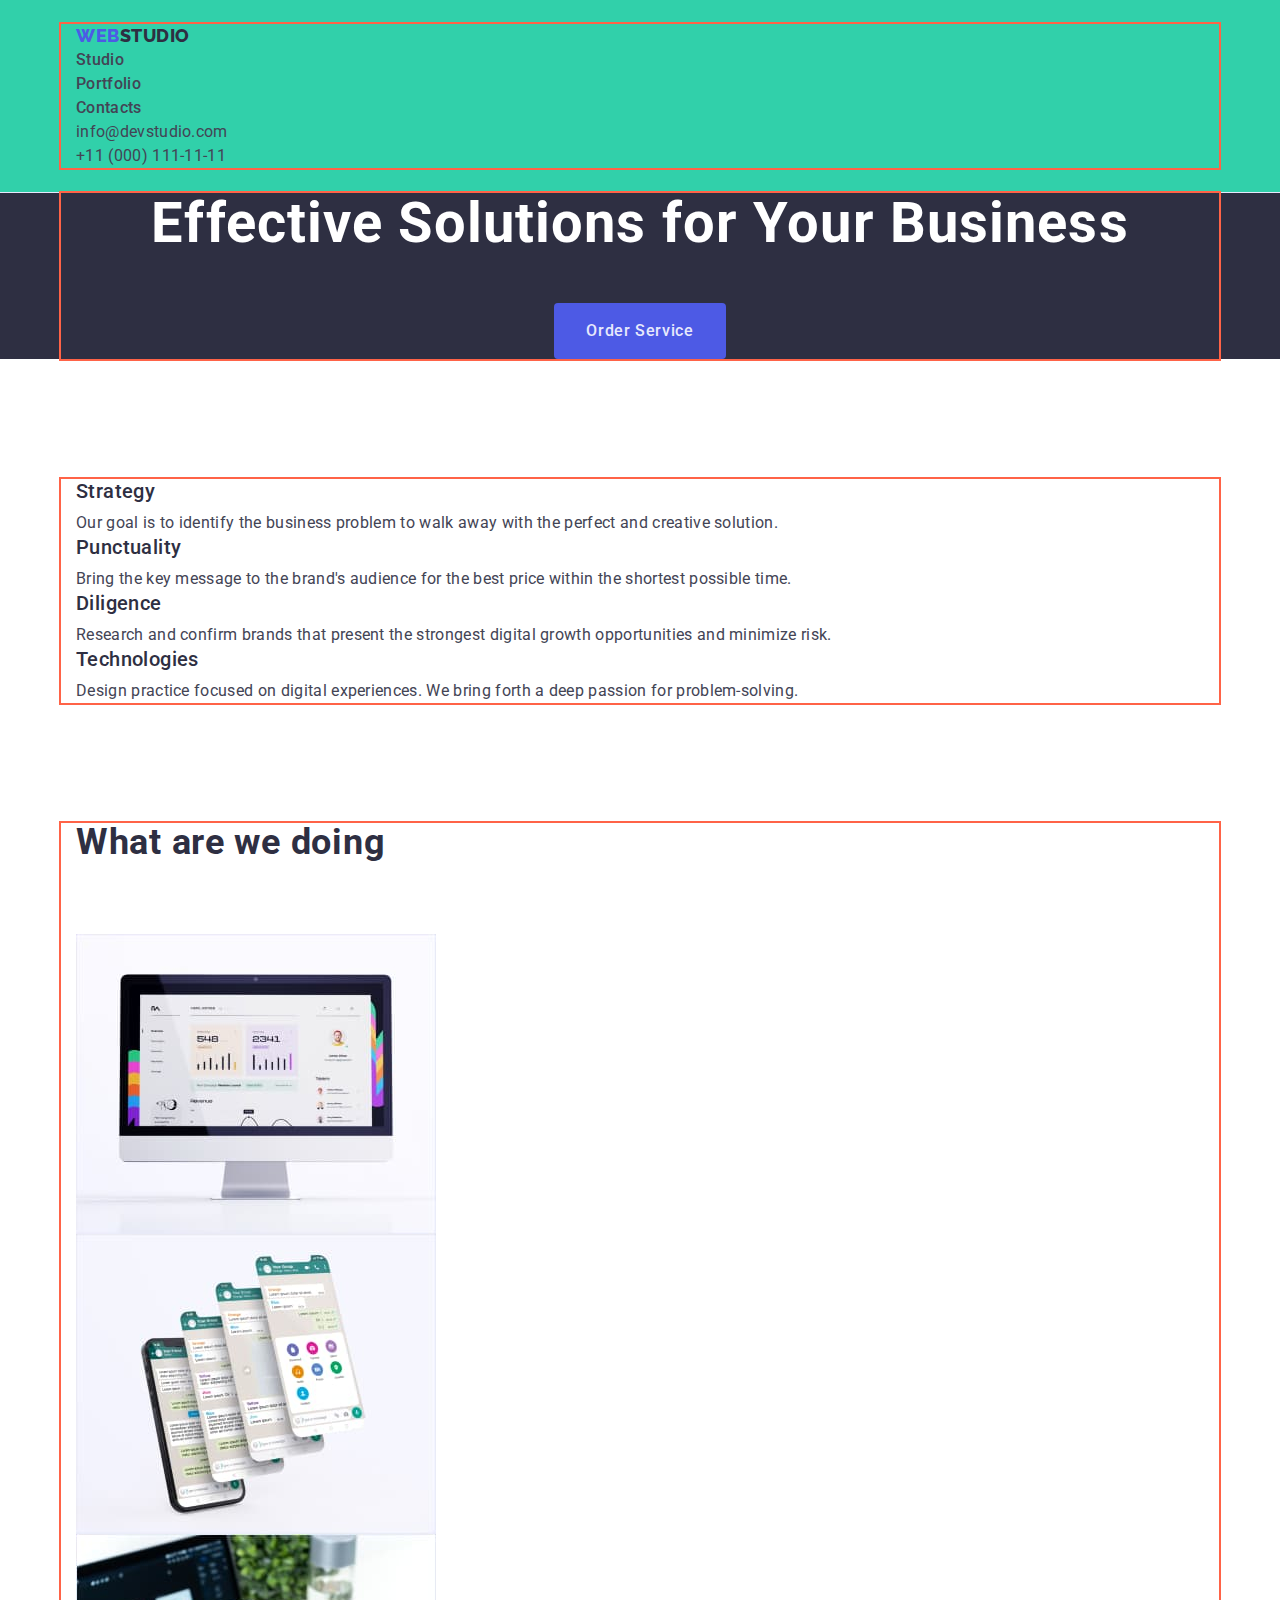
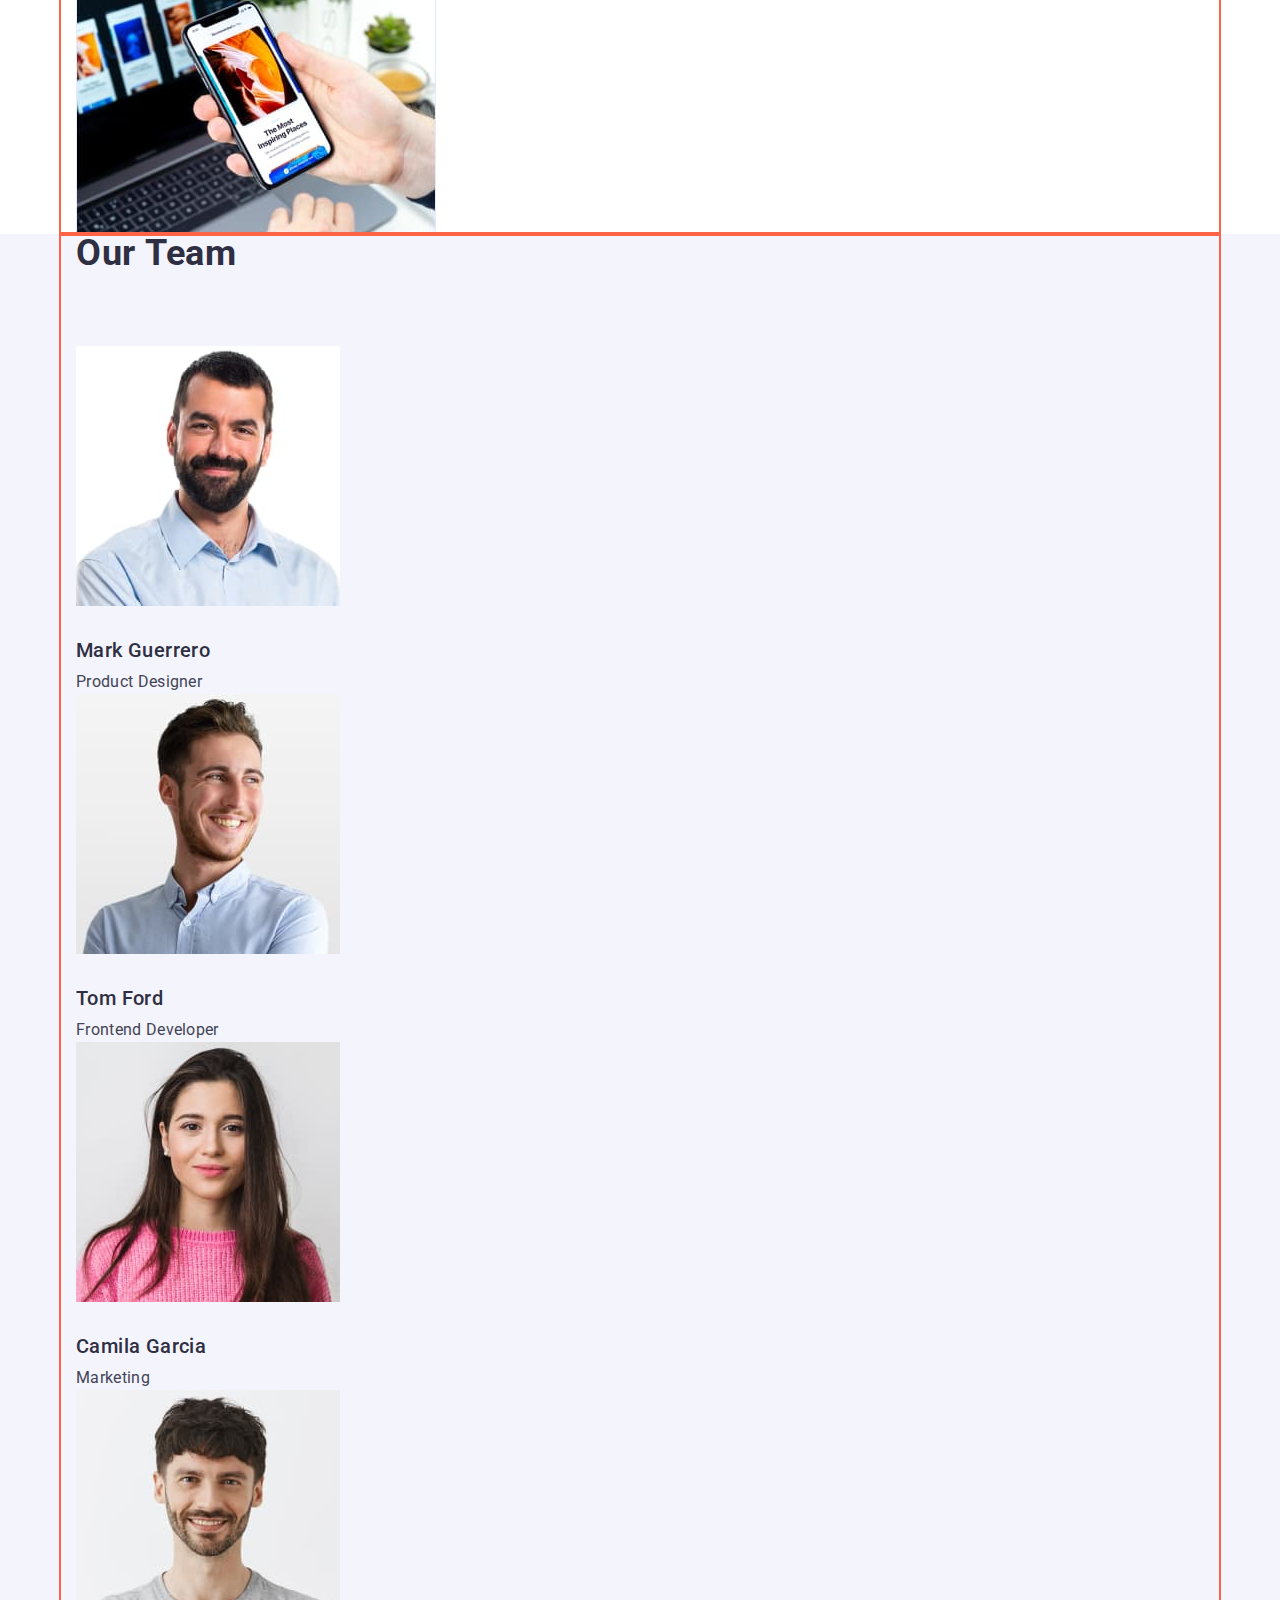
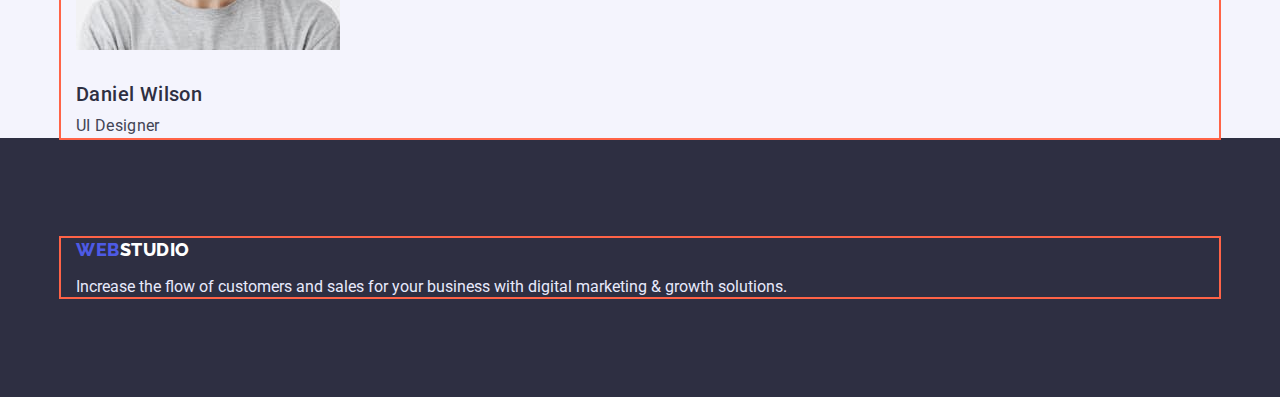
==== index.html @ fe6d67e5 "portfolio" ====
<!DOCTYPE html>
<html lang="en">
  <head>
    <meta charset="UTF-8" />
    <meta http-equiv="X-UA-Compatible" content="IE=edge" />
    <meta name="viewport" content="width=device-width, initial-scale=1.0" />

    <link rel="preconnect" href="https://fonts.googleapis.com" />
    <link rel="preconnect" href="https://fonts.gstatic.com" crossorigin />
    <link
      href="https://fonts.googleapis.com/css2?family=Raleway:wght@800&family=Roboto:wght@400;500;700;900&display=swap"
      rel="stylesheet"
    />
    <link
      rel="stylesheet"
      href="https://cdnjs.cloudflare.com/ajax/libs/modern-normalize/1.1.0/modern-normalize.min.css"
    />

    <link rel="stylesheet" href="./css/styles.css" />

    <title>WebStudio</title>
  </head>
  <body>
    <header class="header">
      <div class="container">
        <a class="header-logo" href="./index.html">
          <span class="header-logo-web">Web</span> Studio
        </a>
        <nav class="header-nav">
          <ul class="header-list list">
            <li class="header-item">
              <a href="./index.html" class="header-link link">Studio</a>
            </li>
            <li class="header-item">
              <a href="./portfolio.html" class="header-link link">Portfolio</a>
            </li>
            <li class="header-item">
              <a href="#" class="header-link link">Contacts</a>
            </li>
          </ul>
        </nav>
        <address class="address">
          <ul class="address-list list">
            <li class="address-item">
              <a href="mailto:info@devstudio.com" class="address-mail link"
                >info@devstudio.com</a
              >
            </li>
            <li class="address-item">
              <a href="tel:+110001111111" class="address-tel link"
                >+11 (000) 111-11-11</a
              >
            </li>
          </ul>
        </address>
      </div>
    </header>

    <main>
      <section class="hero-title">
        <div class="container">
          <h1 class="hero-item">Effective Solutions for Your Business</h1>
          <button class="button" type="button">Order Service</button>
        </div>
      </section>

      <section class="principle">
        <div class="container">
          <h2 class="principle-visually-hidden">Principle of operation</h2>
          <ul class="principle-list list">
            <li class="principle-item">
              <h3 class="principle-caption principle-title">Strategy</h3>
              <p class="principle-text desc">
                Our goal is to identify the business problem to walk away with
                the perfect and creative solution.
              </p>
            </li>
            <li class="principle-item">
              <h3 class="punctuality-caption principle-title">Punctuality</h3>
              <p class="punctuality-text desc">
                Bring the key message to the brand's audience for the best price
                within the shortest possible time.
              </p>
            </li>
            <li class="principle-item">
              <h3 class="diligence-caption principle-title">Diligence</h3>
              <p class="diligence-text desc">
                Research and confirm brands that present the strongest digital
                growth opportunities and minimize risk.
              </p>
            </li>
            <li class="principle-item">
              <h3 class="technologies-caption principle-title">Technologies</h3>
              <p class="technologies-text desc">
                Design practice focused on digital experiences. We bring forth a
                deep passion for problem-solving.
              </p>
            </li>
          </ul>
        </div>
      </section>
      <section class="work">
        <div class="container">
          <h2 class="work-caption">What are we doing</h2>
          <ul class="work-list list">
            <li>
              <img src="./images/monitor.jpg" alt="monitor" width="360" />
            </li>
            <li>
              <img src="./images/display.jpg" alt="display" width="360" />
            </li>
            <li>
              <img src="./images/phone.jpg" alt="phone" width="360" />
            </li>
          </ul>
        </div>
      </section>
      <section class="team">
        <div class="container">
          <h2 class="team-caption">Our Team</h2>
          <ul class="team-list list">
            <li>
              <img
                src="./images/img1.jpg"
                class="picture"
                alt="MarkGuerrero"
                width="264"
              />
              <h3 class="name">Mark Guerrero</h3>
              <p class="position">Product Designer</p>
            </li>
            <li>
              <img
                src="./images/img2.jpg"
                class="picture"
                alt="TomFord"
                width="264"
              />
              <h3 class="name">Tom Ford</h3>
              <p class="position">Frontend Developer</p>
            </li>
            <li>
              <img
                src="./images/img3.jpg"
                class="picture"
                alt="CamilaGarcia"
                width="264"
              />
              <h3 class="name">Camila Garcia</h3>
              <p class="position">Marketing</p>
            </li>
            <li>
              <img
                src="./images/img4.jpg"
                class="picture"
                alt="DanielWilson"
                width="264"
              />
              <h3 class="name">Daniel Wilson</h3>
              <p class="position">UI Designer</p>
            </li>
          </ul>
        </div>
      </section>
    </main>
    <footer class="footer">
      <div class="container">
        <a class="footer-logo" href="./index.html">
          <span class="footer-logo-web">Web</span> Studio
        </a>
        <p class="footer-text">
          Increase the flow of customers and sales for your business with
          digital marketing & growth solutions.
        </p>
      </div>
    </footer>
  </body>
</html>
---- css/styles.css ----
:root {
  --primary-brand: #4d5ae5;
  --dark: #2e2f42;
  --success: #31d0aa;
  --text: #434455;
  --accent: #e7e9fc;
  --subtlr-text: #8e8f99;
  --light: #f4f4fd;
  --button-active: #404bbf;
  --white-texcolor: #ffffff;
  --modal-bg: #fcfcfc;
  --timing-funcion: cubic-bezier(0.4, 0, 0.2, 1);
}

h1,
h2,
h3,
h4,
h5,
h6,
p {
  margin: 0;
}
ul {
  margin: 0;
  padding: 0;
}
.container {
  margin: 0 auto;
  width: 1158px;
  padding-left: 15px;
  padding-right: 15px;

  outline: 2px solid tomato;
}

body {
  font-family: Roboto, sans-serif;
  color: var(--dark);
  background-color: var(--white-texcolor);
}

/* -----Header----- */

.header {
  letter-spacing: 0.03em;
  font-weight: 500;
  font-size: 16px;
  line-height: 1.5;
  letter-spacing: 0.02em;
  padding: 24px 0;
  border-bottom: 1px solid #e7e9fc;

  background-color: #31d0aa;
}
.header-logo {
  font-family: "Raleway";
  font-weight: 800;
  font-size: 18px;
  line-height: 1.33;
  display: flex;
  letter-spacing: 0.03em;
  text-transform: uppercase;
  list-style: none;
  text-decoration: none;
  color: var(--dark);
}

.header-logo-web {
  font-family: "Raleway";
  font-weight: 800;
  font-size: 18px;
  line-height: 1.33;
  display: flex;
  letter-spacing: 0.03em;
  text-transform: uppercase;
  color: var(--primary-brand);
}

.header-nav {
  font-weight: 500;
  font-size: 16px;
  line-height: 1.5;
  letter-spacing: 0.02em;
  text-decoration: none;
}

.link {
  text-decoration: none;
  color: var(--text);
}

.header-item :hover,
.header-item :focus {
  color: var(--primary-brand);
}

.address {
  font-style: normal;
  font-weight: 400;
  font-size: 16px;
  line-height: 1.5;
  letter-spacing: 0.02em;
  color: var(--text);
}

.address-item :hover,
.address-item :focus {
  color: var(--primary-brand);
}

/* Hero */

.hero-title {
  background-color: var(--dark);
  text-align: center;
}
.hero-item {
  margin-top: 0;
  margin-bottom: 48px;
  color: var(--white-texcolor);
  font-weight: 700;
  font-size: 56px;
  line-height: 1.1;
  letter-spacing: 0.02em;
  margin-bottom: 48px;
}

.button {
  font-family: inherit;
  color: var(--accent);
  background-color: var(--primary-brand);
  font-weight: 500;
  font-size: 16px;
  line-height: 1.5;
  letter-spacing: 0.04em;
  cursor: pointer;
  border-radius: 4px;
  border: none;
  padding: 16px 32px 16px 32px;
  display: inline;
  min-width: 169px 56 px;
}
.button:hover,
.button:focus {
  color: var(--accent);
  background-color: var(--button-active);
}

/* Section Principle */
.principle {
  padding: 120px 0;
}

.principle-visually-hidden {
  position: absolute;
  width: 1px;
  height: 1px;
  margin: -1px;
  border: 0;
  padding: 0;
  white-space: nowrap;
  clip-path: inset(100%);
  clip: rect(0 0 0 0);
  overflow: hidden;
}

.principle-title {
  margin-bottom: 8px;
  font-size: 20px;
  line-height: 1.2;
  letter-spacing: 0.02em;
  font-weight: 500;
}

.desc {
  font-size: 16px;
  line-height: 1.5;
  letter-spacing: 0.02em;
  color: var(--text);
}

/* Section work */

.work-caption,
.team-caption {
  margin-bottom: 72px;
  font-weight: 700;
  font-size: 36px;
  line-height: 1.11;
  letter-spacing: 0.02em;
}

.work {
  padding-bottom: 120px 0;
}
img {
  display: block;
}

/* Section Our team */

.team {
  padding-bottom: 120px 0;
  background-color: var(--light);
}

.picture {
  margin: 0;
  margin-bottom: 32px;
}
.name {
  margin: 0;
  margin-bottom: 8px;
  font-weight: 500;
  font-size: 20px;
  line-height: 1.2;
  letter-spacing: 0.02em;
}

.position {
  margin: 0;
  /* padding-bottom: 120px; */

  font-size: 16px;
  line-height: 1.5;
  letter-spacing: 0.02em;
  color: var(--text);
}

.list {
  list-style: none;
  margin: 0;
  padding: 0;
}
/* Footer */

.footer {
  margin: 0;
  padding: 100px 0;

  background-color: var(--dark);
}

.footer-logo {
  padding-bottom: 16px;
  font-family: "Raleway";
  font-weight: 800;
  font-size: 18px;
  line-height: 1.33;
  list-style: none;
  display: flex;
  letter-spacing: 0.03em;
  text-transform: uppercase;
  color: var(--white-texcolor);
  list-style: none;
  text-decoration: none;
}

.footer-logo-web {
  font-family: "Raleway";
  font-weight: 800;
  font-size: 18px;
  line-height: 1.33;
  display: flex;
  letter-spacing: 0.03em;
  text-transform: uppercase;
  color: var(--primary-brand);
}

.footer-text {
  margin: 0;
  color: var(--accent);
  background-color: var(--dark);
}

/*--------------------------------------- Portfolio----------------------- */

/* Button */

.filters {
  padding: 61px 0;
  /* background-color: var(--success); */
}

.portfolio-btn {
  font-family: "Roboto";
  font-style: normal;
  font-weight: 500;
  font-size: 16px;
  line-height: 1.5;
  letter-spacing: 0.04em;
  text-align: center;
  background-color: var(--accent);
  color: var(--primary-brand);
  border: 1px solid var(--accent);
  border-radius: 4px;
  cursor: pointer;
  padding: 12px 24px;
  display: inline;
  min-width: 69px;
}

.portfolio-btn:hover,
.portfolio-btn:focus {
  background-color: var(--button-active);
  color: var(--accent);
  border-color: transparent;
}
.filters-list {
  margin: 0;
  margin-bottom: 138px;
}
.button-item {
  list-style: none;
}

.visually-hidden {
  position: absolute;
  width: 1px;
  height: 1px;
  margin: -1px;
  border: 0;
  padding: 0;
  white-space: nowrap;
  clip-path: inset(100%);
  clip: rect(0 0 0 0);
  overflow: hidden;
}

.project-title {
  font-weight: 500;
  font-size: 20px;
  line-height: 1.2;
  letter-spacing: 0.02em;
  padding: 0 0 8px 16px;
}

.project-text {
  font-size: 16px;
  line-height: 1.5;
  letter-spacing: 0.02em;
  color: var(--text);
  margin: 0;
  padding-left: 16px;
}
.project-item {
  list-style: none;
}

.project-list {
  margin-bottom: 120px;
  padding: 0;
}

.project-card-content {
  width: 360px;
  padding: 32px 16px 32px;
  border-left: 1px solid var(--accent);
  border-right: 1px solid var(--accent);
  border-bottom: 1px solid var(--accent);
}
/* .project-card-content {
  margin: 32px 0;
} */
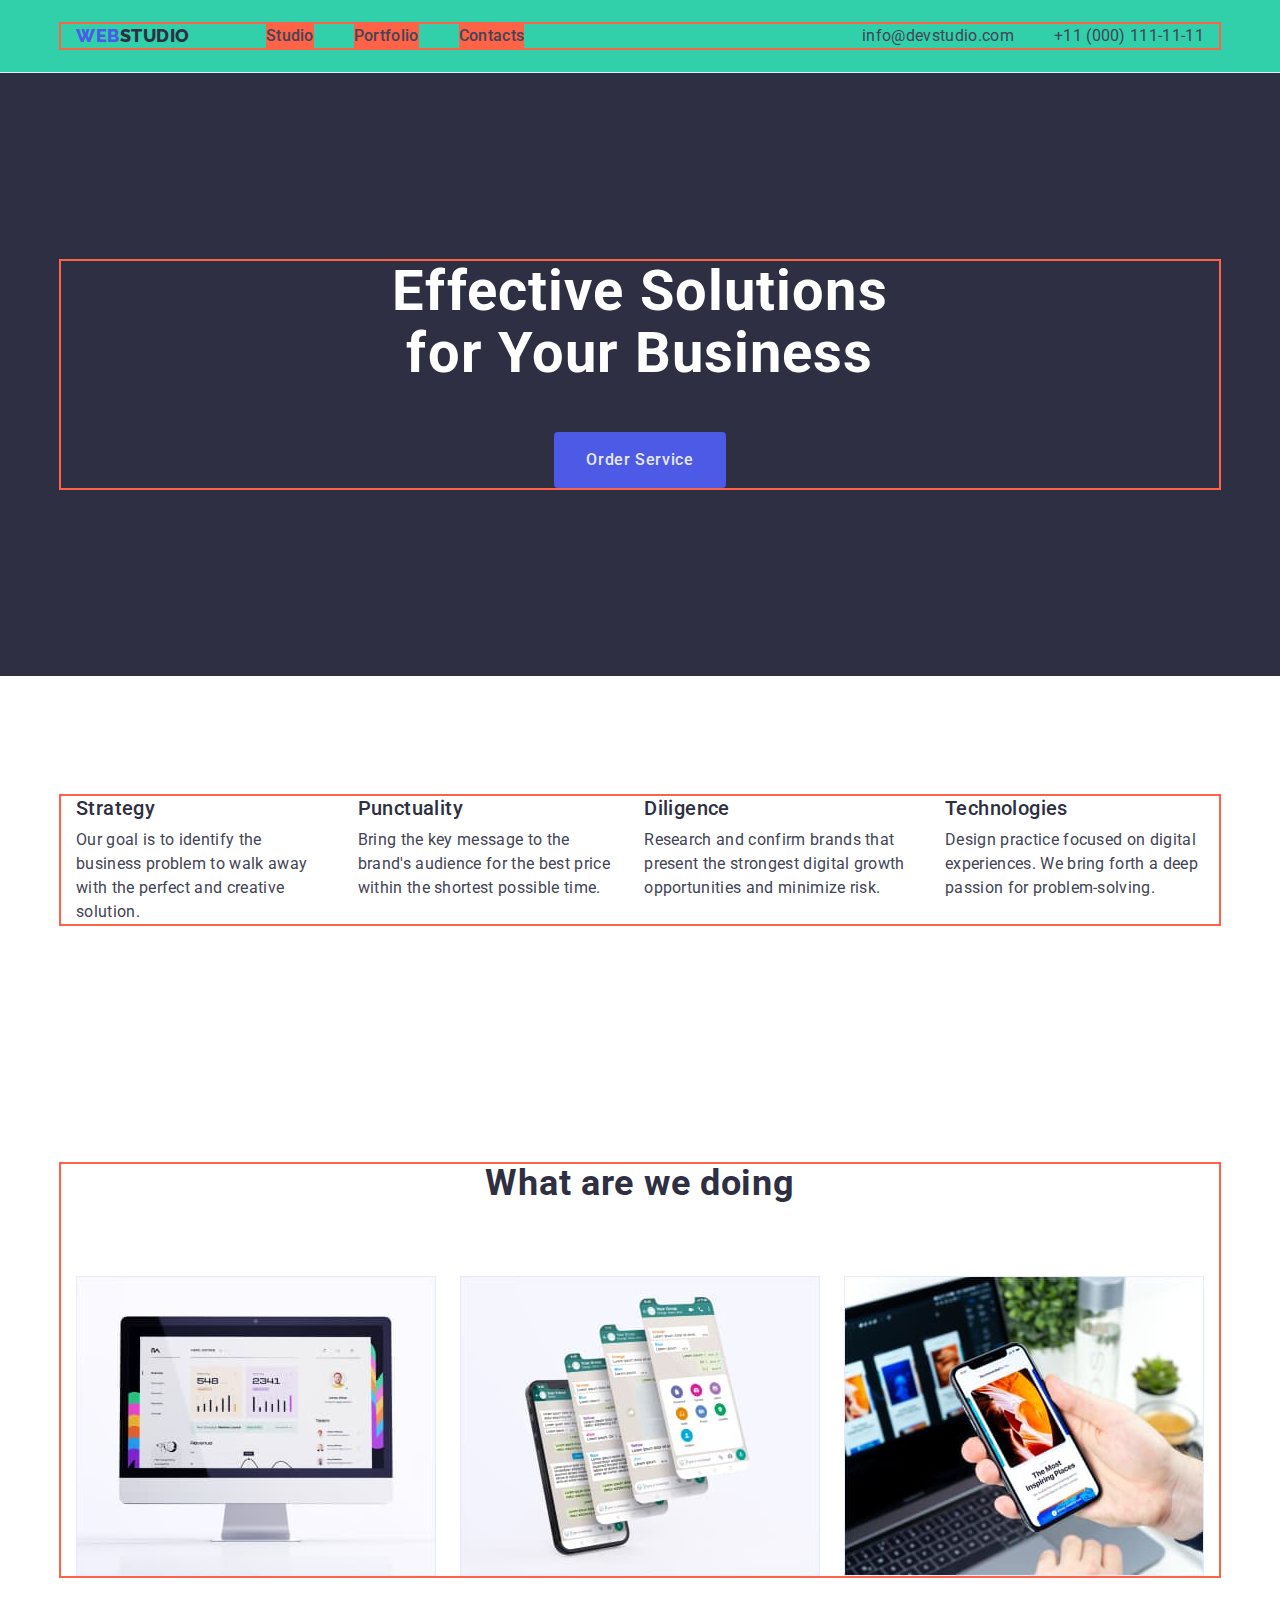
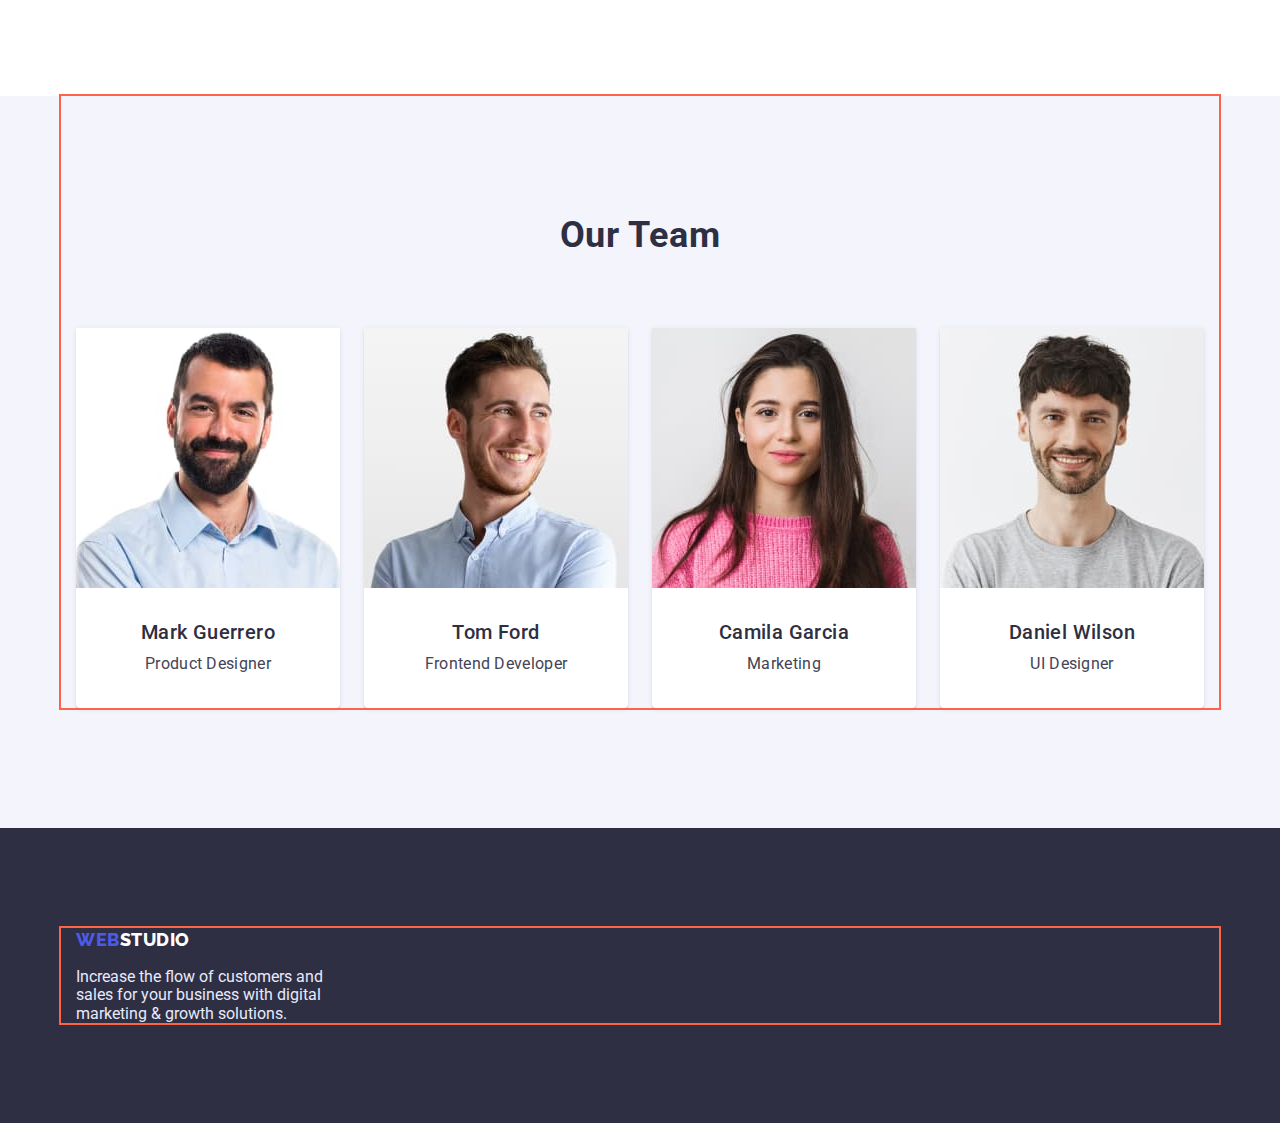
==== commit 1a27e2b2: "footer" ====
--- a/index.html
+++ b/index.html
@@ -22,11 +22,11 @@
   </head>
   <body>
     <header class="header">
-      <div class="container">
-        <a class="header-logo" href="./index.html">
-          <span class="header-logo-web">Web</span> Studio
-        </a>
+      <div class="container header-container">
         <nav class="header-nav">
+          <a class="header-logo" href="./index.html">
+            <span class="header-logo-web">Web</span> Studio
+          </a>
           <ul class="header-list list">
             <li class="header-item">
               <a href="./index.html" class="header-link link">Studio</a>
@@ -40,6 +40,7 @@
           </ul>
         </nav>
         <address class="address">
+          
           <ul class="address-list list">
             <li class="address-item">
               <a href="mailto:info@devstudio.com" class="address-mail link"
@@ -67,8 +68,10 @@
       <section class="principle">
         <div class="container">
           <h2 class="principle-visually-hidden">Principle of operation</h2>
+          
           <ul class="principle-list list">
             <li class="principle-item">
+              
               <h3 class="principle-caption principle-title">Strategy</h3>
               <p class="principle-text desc">
                 Our goal is to identify the business problem to walk away with
@@ -76,11 +79,12 @@
               </p>
             </li>
             <li class="principle-item">
+             
               <h3 class="punctuality-caption principle-title">Punctuality</h3>
               <p class="punctuality-text desc">
                 Bring the key message to the brand's audience for the best price
                 within the shortest possible time.
-              </p>
+              </p>  
             </li>
             <li class="principle-item">
               <h3 class="diligence-caption principle-title">Diligence</h3>
@@ -97,19 +101,20 @@
               </p>
             </li>
           </ul>
+        
         </div>
       </section>
       <section class="work">
         <div class="container">
           <h2 class="work-caption">What are we doing</h2>
           <ul class="work-list list">
-            <li>
+            <li class="work-item">
               <img src="./images/monitor.jpg" alt="monitor" width="360" />
             </li>
-            <li>
+            <li class="work-item">
               <img src="./images/display.jpg" alt="display" width="360" />
             </li>
-            <li>
+            <li class="work-item">
               <img src="./images/phone.jpg" alt="phone" width="360" />
             </li>
           </ul>
@@ -118,8 +123,9 @@
       <section class="team">
         <div class="container">
           <h2 class="team-caption">Our Team</h2>
+          <div class="team-container">
           <ul class="team-list list">
-            <li>
+            <li><div class="team-item">
               <img
                 src="./images/img1.jpg"
                 class="picture"
@@ -127,9 +133,9 @@
                 width="264"
               />
               <h3 class="name">Mark Guerrero</h3>
-              <p class="position">Product Designer</p>
+              <p class="position">Product Designer</p></div>
             </li>
-            <li>
+            <li> <div class="team-item">
               <img
                 src="./images/img2.jpg"
                 class="picture"
@@ -137,9 +143,9 @@
                 width="264"
               />
               <h3 class="name">Tom Ford</h3>
-              <p class="position">Frontend Developer</p>
+              <p class="position">Frontend Developer</p></div>
             </li>
-            <li>
+            <li><div class="team-item">
               <img
                 src="./images/img3.jpg"
                 class="picture"
@@ -147,9 +153,9 @@
                 width="264"
               />
               <h3 class="name">Camila Garcia</h3>
-              <p class="position">Marketing</p>
+              <p class="position">Marketing</p></div>
             </li>
-            <li>
+            <li><div class="team-item">
               <img
                 src="./images/img4.jpg"
                 class="picture"
@@ -157,7 +163,7 @@
                 width="264"
               />
               <h3 class="name">Daniel Wilson</h3>
-              <p class="position">UI Designer</p>
+              <p class="position">UI Designer</p></div>
             </li>
           </ul>
         </div>
--- a/css/styles.css
+++ b/css/styles.css
@@ -21,6 +21,12 @@
 p {
   margin: 0;
 }
+
+img {
+  display: block;
+  max-width: 100%;
+  height: auto;
+}
 ul {
   margin: 0;
   padding: 0;
@@ -43,6 +49,7 @@
 /* -----Header----- */
 
 .header {
+  
   letter-spacing: 0.03em;
   font-weight: 500;
   font-size: 16px;
@@ -53,12 +60,26 @@
 
   background-color: #31d0aa;
 }
+
+.header-item{
+  
+  background-color: tomato;
+  
+}
+
+
+
 .header-logo {
+  display: flex;
+  margin-right: 76px;
+
+
+  flex-direction: row;
+align-items: center;
   font-family: "Raleway";
   font-weight: 800;
   font-size: 18px;
   line-height: 1.33;
-  display: flex;
   letter-spacing: 0.03em;
   text-transform: uppercase;
   list-style: none;
@@ -71,13 +92,21 @@
   font-weight: 800;
   font-size: 18px;
   line-height: 1.33;
-  display: flex;
   letter-spacing: 0.03em;
   text-transform: uppercase;
   color: var(--primary-brand);
 }
 
+
+.header-container{
+  display: flex;
+  align-items: center;
+}
+
 .header-nav {
+display: flex;
+align-items: center;
+  
   font-weight: 500;
   font-size: 16px;
   line-height: 1.5;
@@ -95,7 +124,14 @@
   color: var(--primary-brand);
 }
 
+.header-list{
+  display: flex;
+  gap: 40px;
+  align-items: center;
+}
+
 .address {
+  margin-left: auto;
   font-style: normal;
   font-weight: 400;
   font-size: 16px;
@@ -108,22 +144,38 @@
 .address-item :focus {
   color: var(--primary-brand);
 }
+.address-list{
+  display: flex;
+  gap: 40px;
+  align-items: center;
+  
+  
+}
+
 
 /* Hero */
 
 .hero-title {
   background-color: var(--dark);
   text-align: center;
+  margin-left: auto;
+  margin-right: auto;
+  padding-top: 188px;
+  padding-bottom: 188px;
 }
 .hero-item {
-  margin-top: 0;
+  max-width: 496px;
+  text-align: center;
+  margin: 0 auto;
+  
   margin-bottom: 48px;
+  
   color: var(--white-texcolor);
   font-weight: 700;
   font-size: 56px;
   line-height: 1.1;
   letter-spacing: 0.02em;
-  margin-bottom: 48px;
+  
 }
 
 .button {
@@ -171,6 +223,7 @@
   line-height: 1.2;
   letter-spacing: 0.02em;
   font-weight: 500;
+
 }
 
 .desc {
@@ -178,12 +231,20 @@
   line-height: 1.5;
   letter-spacing: 0.02em;
   color: var(--text);
+  
+}
+.principle-list{
+  display: flex;
+  align-items: start;
+  gap: 30px;
+  
 }
 
 /* Section work */
 
 .work-caption,
 .team-caption {
+  text-align: center;
   margin-bottom: 72px;
   font-weight: 700;
   font-size: 36px;
@@ -192,40 +253,50 @@
 }
 
 .work {
-  padding-bottom: 120px 0;
-}
-img {
-  display: block;
+  padding: 120px 0;
+}
+.work-list{
+  display: flex;
+  flex-wrap: wrap;
+  gap: 24px;
+}
+.work-item{
+  flex-basis: calc((100%-48px)/3);
 }
 
 /* Section Our team */
 
 .team {
-  padding-bottom: 120px 0;
+  padding-bottom: 120px ;
   background-color: var(--light);
 }
+.team-caption{
+  padding-top: 120px;
+}
+
 
 .picture {
   margin: 0;
   margin-bottom: 32px;
 }
 .name {
-  margin: 0;
+  margin: 32px 0 8px 0;
   margin-bottom: 8px;
   font-weight: 500;
   font-size: 20px;
   line-height: 1.2;
   letter-spacing: 0.02em;
+  text-align: center;
+  
 }
 
 .position {
-  margin: 0;
-  /* padding-bottom: 120px; */
-
+  margin-bottom: 32px;
   font-size: 16px;
   line-height: 1.5;
   letter-spacing: 0.02em;
   color: var(--text);
+  text-align: center;
 }
 
 .list {
@@ -233,23 +304,41 @@
   margin: 0;
   padding: 0;
 }
+.team-item{
+  width: 264px;
+  height: 380px;
+  background-color: var(--white-texcolor);
+  box-shadow: 0px 1px 6px rgba(46, 47, 66, 0.08), 0px 1px 1px rgba(46, 47, 66, 0.16), 0px 2px 1px rgba(46, 47, 66, 0.08);
+border-radius: 0px 0px 4px 4px;
+}
+
+.team-list{
+display: flex;
+justify-content: center;
+align-items: center;
+gap: 24px;
+} 
+
 /* Footer */
 
 .footer {
+  
   margin: 0;
   padding: 100px 0;
-
   background-color: var(--dark);
+  
 }
 
 .footer-logo {
+  display: flex;
+  justify-content: flex-start;
+
   padding-bottom: 16px;
   font-family: "Raleway";
   font-weight: 800;
   font-size: 18px;
   line-height: 1.33;
   list-style: none;
-  display: flex;
   letter-spacing: 0.03em;
   text-transform: uppercase;
   color: var(--white-texcolor);
@@ -258,6 +347,7 @@
 }
 
 .footer-logo-web {
+
   font-family: "Raleway";
   font-weight: 800;
   font-size: 18px;
@@ -270,18 +360,16 @@
 
 .footer-text {
   margin: 0;
+  text-align: left;
   color: var(--accent);
-  background-color: var(--dark);
+  width: 264px;
+
 }
 
 /*--------------------------------------- Portfolio----------------------- */
 
 /* Button */
 
-.filters {
-  padding: 61px 0;
-  /* background-color: var(--success); */
-}
 
 .portfolio-btn {
   font-family: "Roboto";
@@ -299,6 +387,18 @@
   padding: 12px 24px;
   display: inline;
   min-width: 69px;
+  background-color: tomato;
+
+}
+
+.filters{
+  padding: 61px 0;
+}
+.filters-list{
+  display: flex;
+  justify-content: center;
+  gap: 24px;
+  margin-bottom: 138px;
 }
 
 .portfolio-btn:hover,
@@ -308,12 +408,13 @@
   border-color: transparent;
 }
 .filters-list {
-  margin: 0;
-  margin-bottom: 138px;
+
+  background-color: tomato;
 }
 .button-item {
   list-style: none;
 }
+/* -----Project card */
 
 .visually-hidden {
   position: absolute;
@@ -327,13 +428,22 @@
   clip: rect(0 0 0 0);
   overflow: hidden;
 }
+.project-list{
+  display: flex;
+  flex-wrap: wrap;
+  gap: 24px;
+  row-gap: 48px;
+  column-gap: 24px;
+  flex-basis: calc((100% - 48px) / 3);
+}
 
 .project-title {
   font-weight: 500;
   font-size: 20px;
   line-height: 1.2;
   letter-spacing: 0.02em;
-  padding: 0 0 8px 16px;
+  text-decoration: none;
+  margin: 32px 0 8px 16px;
 }
 
 .project-text {
@@ -341,17 +451,13 @@
   line-height: 1.5;
   letter-spacing: 0.02em;
   color: var(--text);
-  margin: 0;
-  padding-left: 16px;
+  margin-left: 16px;
+  background-color: tomato;
 }
 .project-item {
-  list-style: none;
-}
-
-.project-list {
-  margin-bottom: 120px;
-  padding: 0;
-}
+  list-style: none; 
+  /* flex-basis: calc((100%-2*24px)/3); */
+} 
 
 .project-card-content {
   width: 360px;
@@ -360,6 +466,4 @@
   border-right: 1px solid var(--accent);
   border-bottom: 1px solid var(--accent);
 }
-/* .project-card-content {
-  margin: 32px 0;
-} */
+
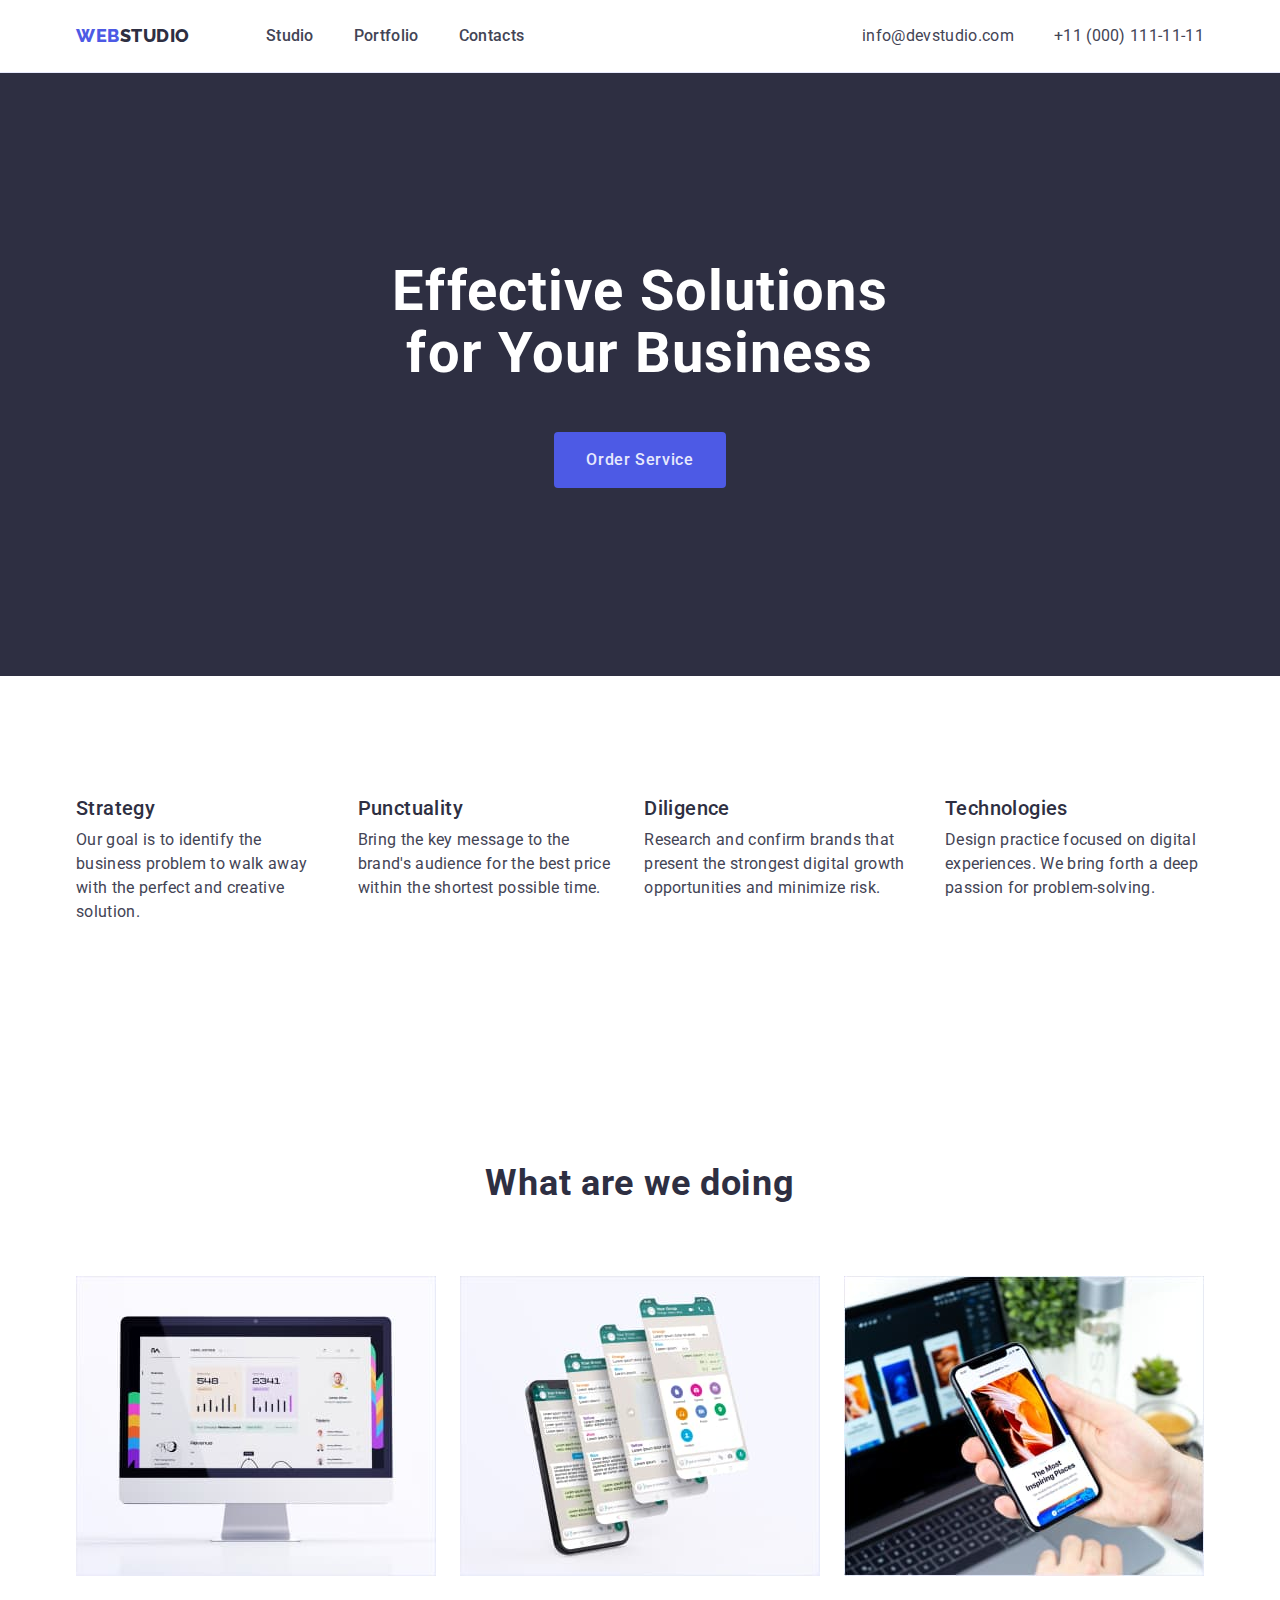
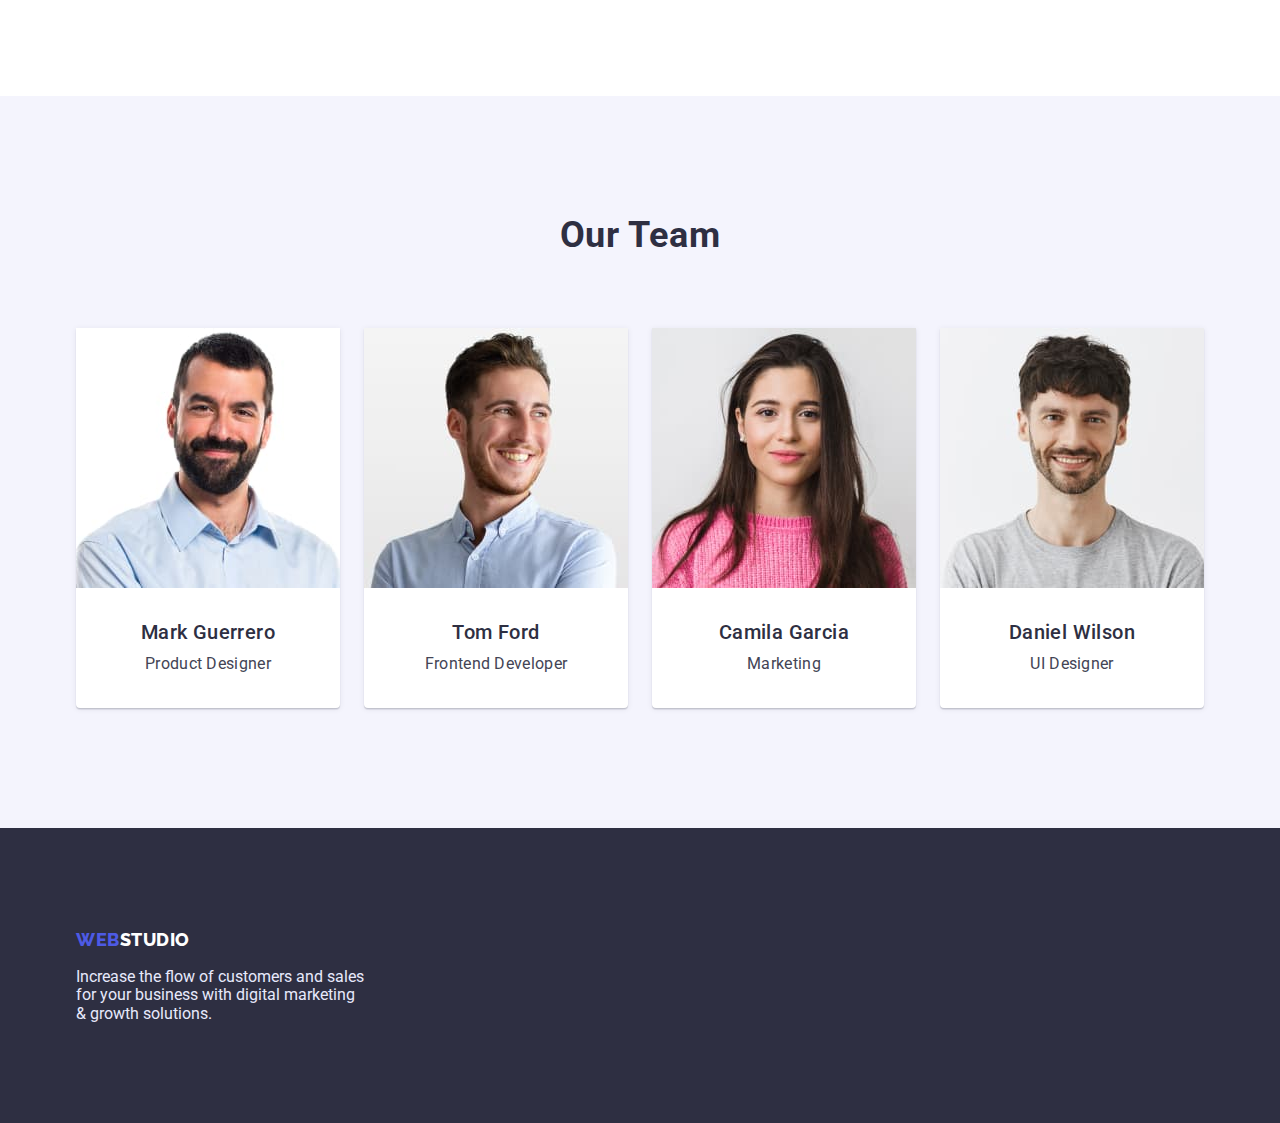
==== commit 2c88c6e4: "end" ====
--- a/index.html
+++ b/index.html
@@ -121,13 +121,14 @@
         </div>
       </section>
       <section class="team">
-        <div class="container">
+        <div class="container"> 
           <h2 class="team-caption">Our Team</h2>
           <div class="team-container">
           <ul class="team-list list">
             <li><div class="team-item">
               <img
                 src="./images/img1.jpg"
+                
                 class="picture"
                 alt="MarkGuerrero"
                 width="264"
@@ -167,6 +168,7 @@
             </li>
           </ul>
         </div>
+      </div>
       </section>
     </main>
     <footer class="footer">
--- a/css/styles.css
+++ b/css/styles.css
@@ -37,7 +37,7 @@
   padding-left: 15px;
   padding-right: 15px;
 
-  outline: 2px solid tomato;
+  /* outline: 2px solid tomato; */
 }
 
 body {
@@ -58,13 +58,13 @@
   padding: 24px 0;
   border-bottom: 1px solid #e7e9fc;
 
-  background-color: #31d0aa;
+  /* background-color: #31d0aa; */
 }
 
 .header-item{
   
-  background-color: tomato;
-  
+  /* background-color: tomato;
+   */
 }
 
 
@@ -259,9 +259,10 @@
   display: flex;
   flex-wrap: wrap;
   gap: 24px;
+  flex-basis: calc((100% - 48px) / 3);
 }
 .work-item{
-  flex-basis: calc((100%-48px)/3);
+  flex-basis: calc((100% - 48px) / 3);
 }
 
 /* Section Our team */
@@ -317,6 +318,7 @@
 justify-content: center;
 align-items: center;
 gap: 24px;
+flex-basis: calc((100% - 72px) / 4);
 } 
 
 /* Footer */
@@ -362,7 +364,7 @@
   margin: 0;
   text-align: left;
   color: var(--accent);
-  width: 264px;
+  width: 290px;
 
 }
 
@@ -387,7 +389,7 @@
   padding: 12px 24px;
   display: inline;
   min-width: 69px;
-  background-color: tomato;
+  /* background-color: tomato; */
 
 }
 
@@ -409,7 +411,7 @@
 }
 .filters-list {
 
-  background-color: tomato;
+  /* background-color: tomato; */
 }
 .button-item {
   list-style: none;
@@ -452,11 +454,11 @@
   letter-spacing: 0.02em;
   color: var(--text);
   margin-left: 16px;
-  background-color: tomato;
+  /* background-color: tomato; */
 }
 .project-item {
   list-style: none; 
-  /* flex-basis: calc((100%-2*24px)/3); */
+ 
 } 
 
 .project-card-content {
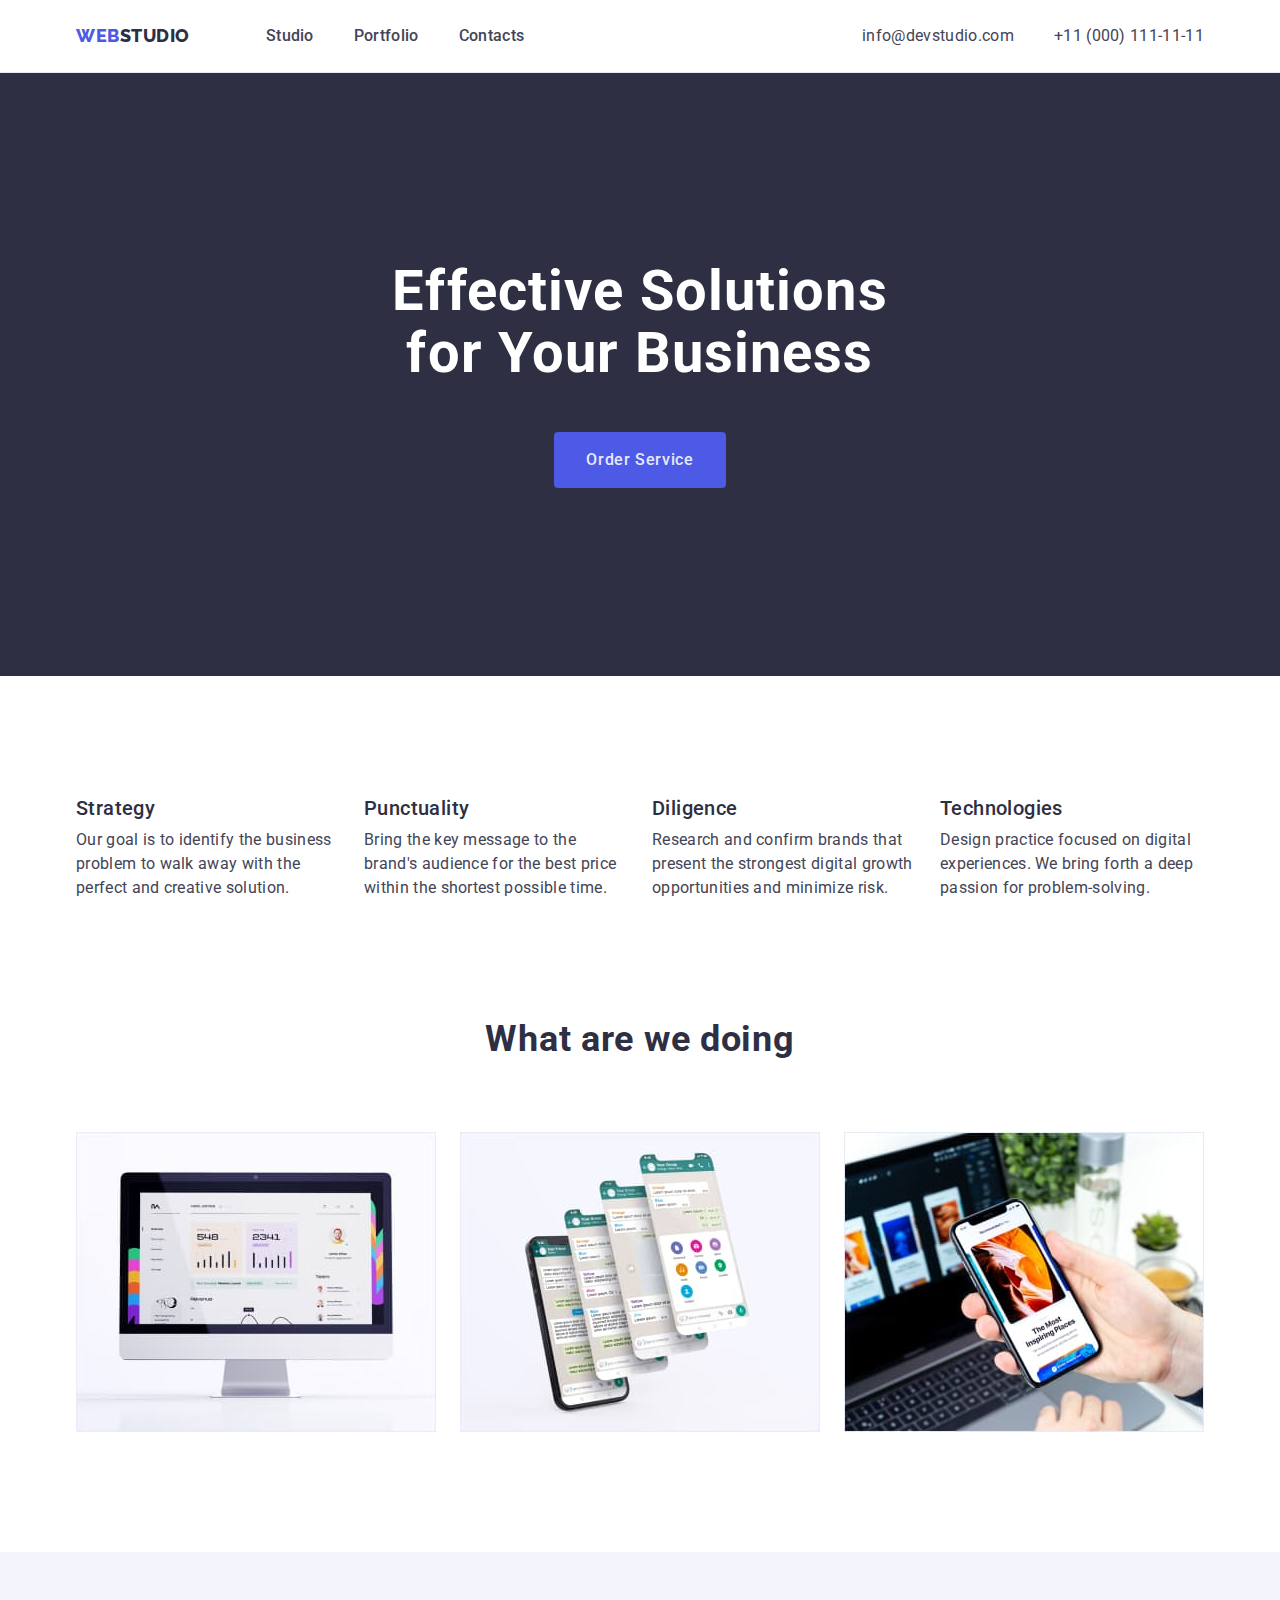
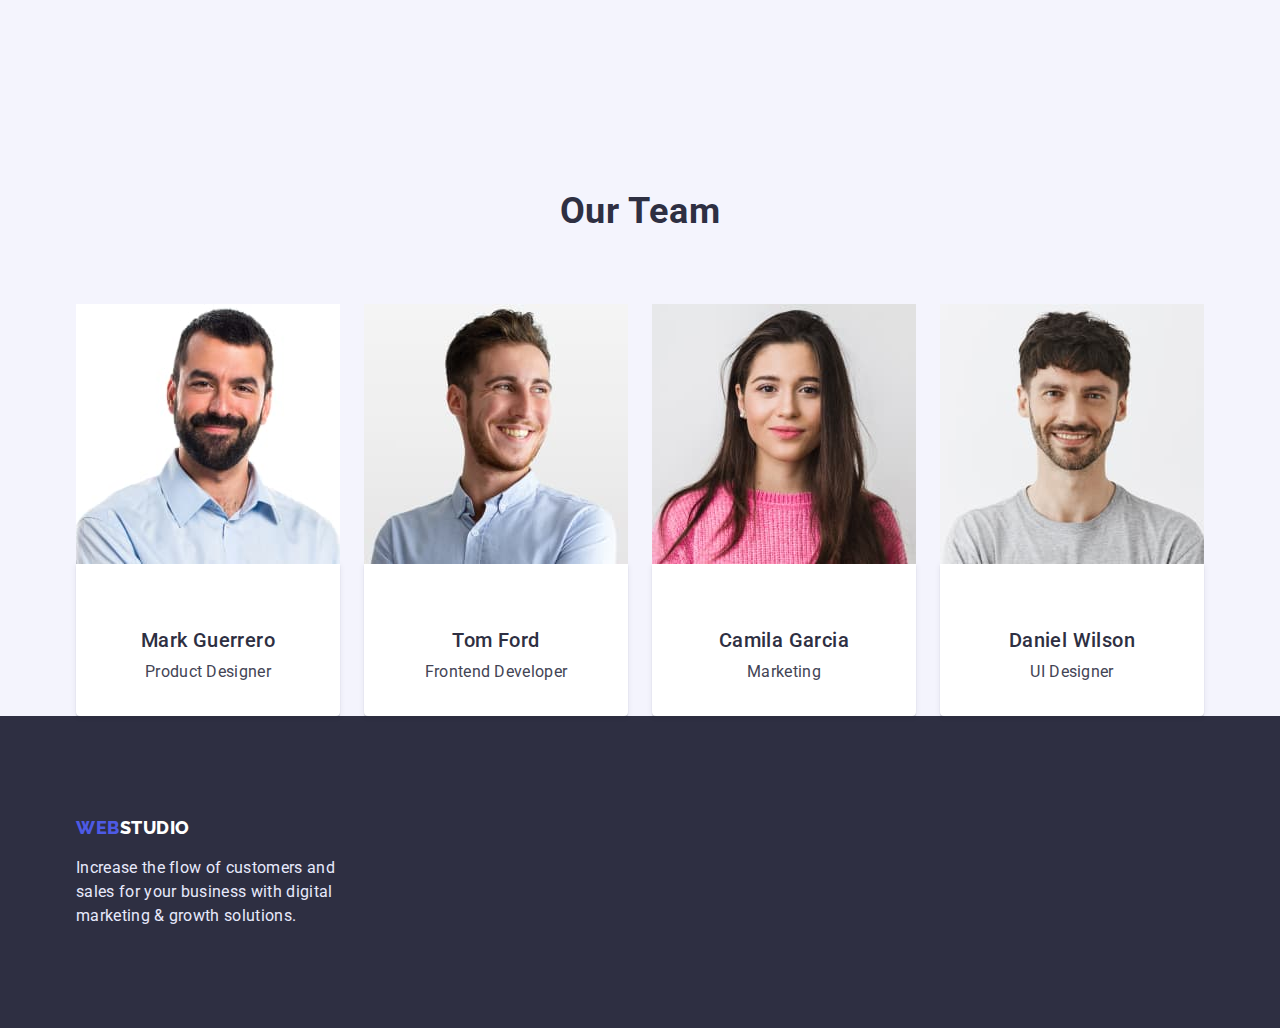
==== commit e8657bf7: "change" ====
--- a/index.html
+++ b/index.html
@@ -123,9 +123,8 @@
       <section class="team">
         <div class="container"> 
           <h2 class="team-caption">Our Team</h2>
-          <div class="team-container">
-          <ul class="team-list list">
-            <li><div class="team-item">
+        <ul class="team-list list">
+            <li>
               <img
                 src="./images/img1.jpg"
                 
@@ -133,41 +132,45 @@
                 alt="MarkGuerrero"
                 width="264"
               />
+              <div class="team-item">
               <h3 class="name">Mark Guerrero</h3>
-              <p class="position">Product Designer</p></div>
+              <p class="position">Product Designer</p> </div>
             </li>
-            <li> <div class="team-item">
+            <li> 
               <img
                 src="./images/img2.jpg"
                 class="picture"
                 alt="TomFord"
                 width="264"
               />
+              <div class="team-item">  
               <h3 class="name">Tom Ford</h3>
               <p class="position">Frontend Developer</p></div>
             </li>
-            <li><div class="team-item">
+            <li>
               <img
                 src="./images/img3.jpg"
                 class="picture"
                 alt="CamilaGarcia"
                 width="264"
               />
+              <div class="team-item">  
               <h3 class="name">Camila Garcia</h3>
               <p class="position">Marketing</p></div>
             </li>
-            <li><div class="team-item">
+            <li>
               <img
                 src="./images/img4.jpg"
                 class="picture"
                 alt="DanielWilson"
                 width="264"
               />
+              <div class="team-item">  
               <h3 class="name">Daniel Wilson</h3>
               <p class="position">UI Designer</p></div>
             </li>
           </ul>
-        </div>
+        
       </div>
       </section>
     </main>
--- a/css/styles.css
+++ b/css/styles.css
@@ -12,6 +12,14 @@
   --timing-funcion: cubic-bezier(0.4, 0, 0.2, 1);
 }
 
+body {
+  font-family: Roboto, sans-serif;
+  color: var(--dark);
+  background-color: #ffffff;
+  font-size: 16px;
+  letter-spacing: 0.02em;
+}
+
 h1,
 h2,
 h3,
@@ -27,182 +35,40 @@
   max-width: 100%;
   height: auto;
 }
+
+address {
+  font-style: normal;
+}
+
+button {
+  display: block;
+  cursor: pointer;
+  border: none;
+  border-radius: 4px;
+}
+
 ul {
+  list-style: none;
   margin: 0;
   padding: 0;
-}
+ 
+}
+
+a {
+  text-decoration: none;
+}
+
 .container {
+  width: 1158px;
+  padding: 0 15px;
   margin: 0 auto;
-  width: 1158px;
-  padding-left: 15px;
-  padding-right: 15px;
-
-  /* outline: 2px solid tomato; */
-}
-
-body {
-  font-family: Roboto, sans-serif;
-  color: var(--dark);
-  background-color: var(--white-texcolor);
-}
-
-/* -----Header----- */
-
-.header {
-  
-  letter-spacing: 0.03em;
-  font-weight: 500;
-  font-size: 16px;
-  line-height: 1.5;
-  letter-spacing: 0.02em;
-  padding: 24px 0;
-  border-bottom: 1px solid #e7e9fc;
-
-  /* background-color: #31d0aa; */
-}
-
-.header-item{
-  
-  /* background-color: tomato;
-   */
-}
-
-
-
-.header-logo {
-  display: flex;
-  margin-right: 76px;
-
-
-  flex-direction: row;
-align-items: center;
-  font-family: "Raleway";
-  font-weight: 800;
-  font-size: 18px;
-  line-height: 1.33;
-  letter-spacing: 0.03em;
-  text-transform: uppercase;
-  list-style: none;
-  text-decoration: none;
-  color: var(--dark);
-}
-
-.header-logo-web {
-  font-family: "Raleway";
-  font-weight: 800;
-  font-size: 18px;
-  line-height: 1.33;
-  letter-spacing: 0.03em;
-  text-transform: uppercase;
-  color: var(--primary-brand);
-}
-
-
-.header-container{
-  display: flex;
-  align-items: center;
-}
-
-.header-nav {
-display: flex;
-align-items: center;
-  
-  font-weight: 500;
-  font-size: 16px;
-  line-height: 1.5;
-  letter-spacing: 0.02em;
-  text-decoration: none;
-}
-
-.link {
-  text-decoration: none;
-  color: var(--text);
-}
-
-.header-item :hover,
-.header-item :focus {
-  color: var(--primary-brand);
-}
-
-.header-list{
-  display: flex;
-  gap: 40px;
-  align-items: center;
-}
-
-.address {
-  margin-left: auto;
-  font-style: normal;
-  font-weight: 400;
-  font-size: 16px;
-  line-height: 1.5;
-  letter-spacing: 0.02em;
-  color: var(--text);
-}
-
-.address-item :hover,
-.address-item :focus {
-  color: var(--primary-brand);
-}
-.address-list{
-  display: flex;
-  gap: 40px;
-  align-items: center;
-  
-  
-}
-
-
-/* Hero */
-
-.hero-title {
-  background-color: var(--dark);
-  text-align: center;
-  margin-left: auto;
-  margin-right: auto;
-  padding-top: 188px;
-  padding-bottom: 188px;
-}
-.hero-item {
-  max-width: 496px;
-  text-align: center;
-  margin: 0 auto;
-  
-  margin-bottom: 48px;
-  
-  color: var(--white-texcolor);
-  font-weight: 700;
-  font-size: 56px;
-  line-height: 1.1;
-  letter-spacing: 0.02em;
-  
-}
-
-.button {
-  font-family: inherit;
-  color: var(--accent);
-  background-color: var(--primary-brand);
-  font-weight: 500;
-  font-size: 16px;
-  line-height: 1.5;
-  letter-spacing: 0.04em;
-  cursor: pointer;
-  border-radius: 4px;
-  border: none;
-  padding: 16px 32px 16px 32px;
-  display: inline;
-  min-width: 169px 56 px;
-}
-.button:hover,
-.button:focus {
-  color: var(--accent);
-  background-color: var(--button-active);
-}
-
-/* Section Principle */
-.principle {
-  padding: 120px 0;
-}
+}
+
+.section {
+  padding-top: 120px;
+  padding-bottom: 120px;
+}
+
 
 .principle-visually-hidden {
   position: absolute;
@@ -217,6 +83,164 @@
   overflow: hidden;
 }
 
+
+/* -----Header----- */
+
+.header {
+  padding: 24px 0;
+  border-bottom: 1px solid #e7e9fc;
+
+  /* background-color: #31d0aa; */
+}
+  
+.header-item{
+  
+  /* background-color: tomato;
+   */
+}
+
+
+
+.header-logo {
+  display: flex;
+  margin-right: 76px;
+
+
+  flex-direction: row;
+align-items: center;
+  font-family: "Raleway";
+  font-weight: 800;
+  font-size: 18px;
+  line-height: 1.33;
+  letter-spacing: 0.03em;
+  text-transform: uppercase;
+  list-style: none;
+  text-decoration: none;
+  color: var(--dark);
+}
+
+.header-logo-web {
+  font-family: "Raleway";
+  font-weight: 800;
+  font-size: 18px;
+  line-height: 1.33;
+  letter-spacing: 0.03em;
+  text-transform: uppercase;
+  color: var(--primary-brand);
+}
+
+
+.header-container{
+  display: flex;
+  align-items: center;
+}
+
+.header-nav {
+display: flex;
+align-items: center;
+  font-weight: 500;
+  font-size: 16px;
+  line-height: 1.5;
+  letter-spacing: 0.02em;
+  text-decoration: none;
+}
+
+.link {
+  text-decoration: none;
+  color: var(--text);
+}
+
+.header-item :hover,
+.header-item :focus {
+  color: var(--primary-brand);
+}
+
+.header-list{
+  display: flex;
+  gap: 40px;
+  align-items: center;
+  
+}
+.header-item{
+  font-weight: 500;
+    font-size: 16px;
+    line-height: 1.5;
+    letter-spacing: 0.02em;
+}
+
+.address {
+  margin-left: auto;
+  font-style: normal;
+  font-weight: 400;
+}
+
+.address-item :hover,
+.address-item :focus {
+  color: var(--primary-brand);
+}
+.address-list{
+  display: flex;
+  gap: 40px;
+  align-items: center;
+  font-size: 16px;
+    line-height: 1.5;
+    letter-spacing: 0.02em;
+    color: var(--text);
+  
+}
+
+
+/* Hero */
+
+.hero-title {
+  background-color: var(--dark);
+  text-align: center;
+
+  padding-top: 188px;
+  padding-bottom: 188px;
+}
+.hero-item {
+  max-width: 496px;
+  text-align: center;
+  margin: 0 auto;
+  
+  margin-bottom: 48px;
+  
+  color: var(--white-texcolor);
+  font-weight: 700;
+  font-size: 56px;
+  line-height: 1.1;
+  letter-spacing: 0.02em;
+  
+}
+
+.button {
+  font-family: inherit;
+  color: var(--accent);
+  background-color: var(--primary-brand);
+  font-weight: 500;
+  font-size: 16px;
+  line-height: 1.5;
+  letter-spacing: 0.04em;
+  cursor: pointer;
+  border-radius: 4px;
+  border: none;
+  padding: 16px 32px 16px 32px;
+  display: inline;
+  min-width: 169px 56 px;
+}
+.button:hover,
+.button:focus {
+  color: var(--accent);
+  background-color: var(--button-active);
+}
+
+/* Section Principle */
+.principle {
+  padding: 120px 0;
+}
+
+
 .principle-title {
   margin-bottom: 8px;
   font-size: 20px;
@@ -235,9 +259,11 @@
 }
 .principle-list{
   display: flex;
-  align-items: start;
-  gap: 30px;
-  
+  gap: 24px;
+  
+}
+.principle-item{
+  width: 264px;
 }
 
 /* Section work */
@@ -253,7 +279,7 @@
 }
 
 .work {
-  padding: 120px 0;
+  padding-bottom: 120px;
 }
 .work-list{
   display: flex;
@@ -268,18 +294,14 @@
 /* Section Our team */
 
 .team {
-  padding-bottom: 120px ;
+  padding-top: 120px;
+  
   background-color: var(--light);
 }
 .team-caption{
   padding-top: 120px;
 }
 
-
-.picture {
-  margin: 0;
-  margin-bottom: 32px;
-}
 .name {
   margin: 32px 0 8px 0;
   margin-bottom: 8px;
@@ -292,7 +314,7 @@
 }
 
 .position {
-  margin-bottom: 32px;
+ 
   font-size: 16px;
   line-height: 1.5;
   letter-spacing: 0.02em;
@@ -300,14 +322,10 @@
   text-align: center;
 }
 
-.list {
-  list-style: none;
-  margin: 0;
-  padding: 0;
-}
+
 .team-item{
   width: 264px;
-  height: 380px;
+  padding: 32px 8px;
   background-color: var(--white-texcolor);
   box-shadow: 0px 1px 6px rgba(46, 47, 66, 0.08), 0px 1px 1px rgba(46, 47, 66, 0.16), 0px 2px 1px rgba(46, 47, 66, 0.08);
 border-radius: 0px 0px 4px 4px;
@@ -324,8 +342,6 @@
 /* Footer */
 
 .footer {
-  
-  margin: 0;
   padding: 100px 0;
   background-color: var(--dark);
   
@@ -333,9 +349,7 @@
 
 .footer-logo {
   display: flex;
-  justify-content: flex-start;
-
-  padding-bottom: 16px;
+  margin-bottom: 16px;
   font-family: "Raleway";
   font-weight: 800;
   font-size: 18px;
@@ -364,8 +378,10 @@
   margin: 0;
   text-align: left;
   color: var(--accent);
-  width: 290px;
-
+  width: 264px;
+  font-size: 16px;
+  line-height: 24px;
+  letter-spacing: 0.02em;
 }
 
 /*--------------------------------------- Portfolio----------------------- */
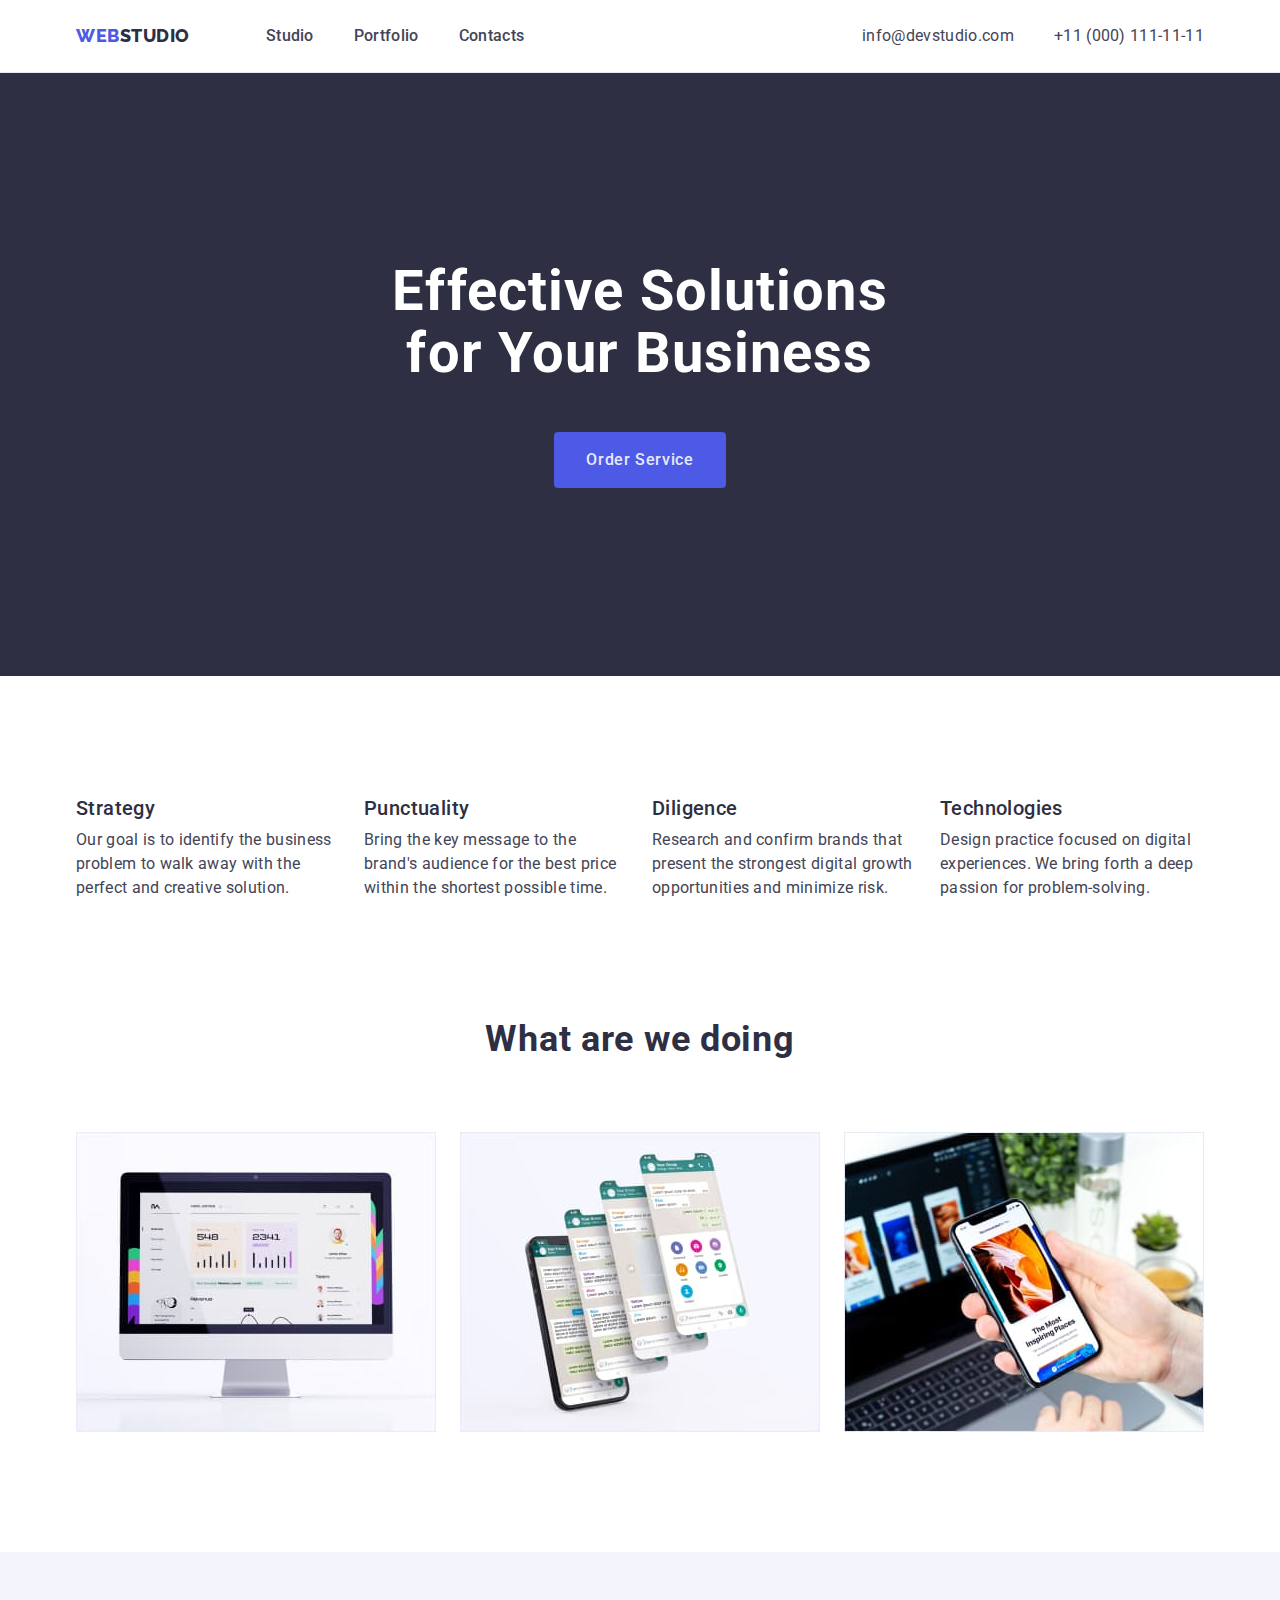
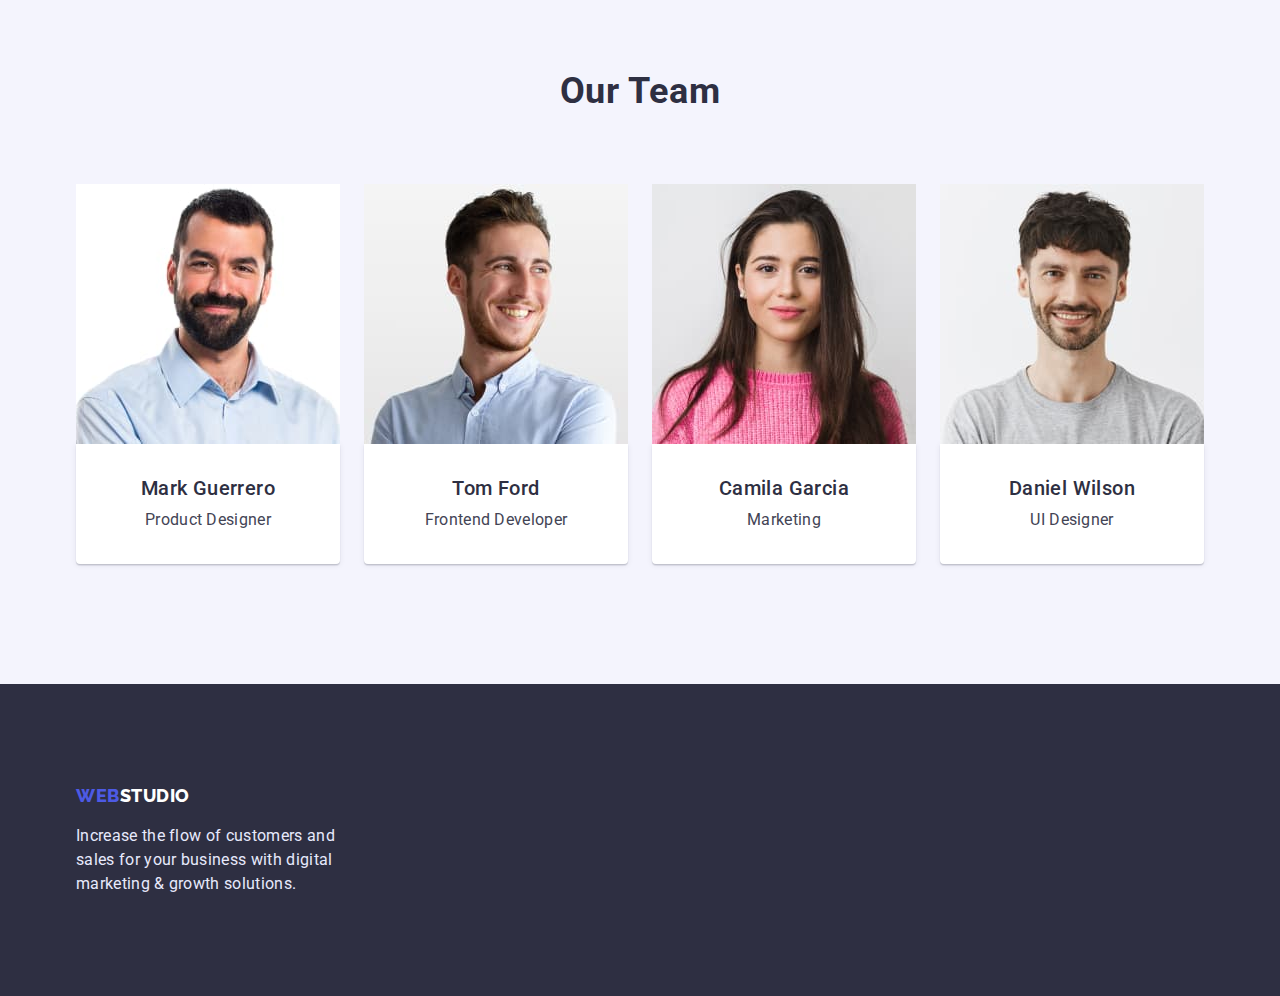
==== commit ea3b63ad: "secondary changes" ====
--- a/index.html
+++ b/index.html
@@ -43,12 +43,12 @@
           
           <ul class="address-list list">
             <li class="address-item">
-              <a href="mailto:info@devstudio.com" class="address-mail link"
+              <a href="mailto:info@devstudio.com" class="address-link link"
                 >info@devstudio.com</a
               >
             </li>
             <li class="address-item">
-              <a href="tel:+110001111111" class="address-tel link"
+              <a href="tel:+110001111111" class="address-link link"
                 >+11 (000) 111-11-11</a
               >
             </li>
--- a/css/styles.css
+++ b/css/styles.css
@@ -83,357 +83,6 @@
   overflow: hidden;
 }
 
-
-/* -----Header----- */
-
-.header {
-  padding: 24px 0;
-  border-bottom: 1px solid #e7e9fc;
-
-  /* background-color: #31d0aa; */
-}
-  
-.header-item{
-  
-  /* background-color: tomato;
-   */
-}
-
-
-
-.header-logo {
-  display: flex;
-  margin-right: 76px;
-
-
-  flex-direction: row;
-align-items: center;
-  font-family: "Raleway";
-  font-weight: 800;
-  font-size: 18px;
-  line-height: 1.33;
-  letter-spacing: 0.03em;
-  text-transform: uppercase;
-  list-style: none;
-  text-decoration: none;
-  color: var(--dark);
-}
-
-.header-logo-web {
-  font-family: "Raleway";
-  font-weight: 800;
-  font-size: 18px;
-  line-height: 1.33;
-  letter-spacing: 0.03em;
-  text-transform: uppercase;
-  color: var(--primary-brand);
-}
-
-
-.header-container{
-  display: flex;
-  align-items: center;
-}
-
-.header-nav {
-display: flex;
-align-items: center;
-  font-weight: 500;
-  font-size: 16px;
-  line-height: 1.5;
-  letter-spacing: 0.02em;
-  text-decoration: none;
-}
-
-.link {
-  text-decoration: none;
-  color: var(--text);
-}
-
-.header-item :hover,
-.header-item :focus {
-  color: var(--primary-brand);
-}
-
-.header-list{
-  display: flex;
-  gap: 40px;
-  align-items: center;
-  
-}
-.header-item{
-  font-weight: 500;
-    font-size: 16px;
-    line-height: 1.5;
-    letter-spacing: 0.02em;
-}
-
-.address {
-  margin-left: auto;
-  font-style: normal;
-  font-weight: 400;
-}
-
-.address-item :hover,
-.address-item :focus {
-  color: var(--primary-brand);
-}
-.address-list{
-  display: flex;
-  gap: 40px;
-  align-items: center;
-  font-size: 16px;
-    line-height: 1.5;
-    letter-spacing: 0.02em;
-    color: var(--text);
-  
-}
-
-
-/* Hero */
-
-.hero-title {
-  background-color: var(--dark);
-  text-align: center;
-
-  padding-top: 188px;
-  padding-bottom: 188px;
-}
-.hero-item {
-  max-width: 496px;
-  text-align: center;
-  margin: 0 auto;
-  
-  margin-bottom: 48px;
-  
-  color: var(--white-texcolor);
-  font-weight: 700;
-  font-size: 56px;
-  line-height: 1.1;
-  letter-spacing: 0.02em;
-  
-}
-
-.button {
-  font-family: inherit;
-  color: var(--accent);
-  background-color: var(--primary-brand);
-  font-weight: 500;
-  font-size: 16px;
-  line-height: 1.5;
-  letter-spacing: 0.04em;
-  cursor: pointer;
-  border-radius: 4px;
-  border: none;
-  padding: 16px 32px 16px 32px;
-  display: inline;
-  min-width: 169px 56 px;
-}
-.button:hover,
-.button:focus {
-  color: var(--accent);
-  background-color: var(--button-active);
-}
-
-/* Section Principle */
-.principle {
-  padding: 120px 0;
-}
-
-
-.principle-title {
-  margin-bottom: 8px;
-  font-size: 20px;
-  line-height: 1.2;
-  letter-spacing: 0.02em;
-  font-weight: 500;
-
-}
-
-.desc {
-  font-size: 16px;
-  line-height: 1.5;
-  letter-spacing: 0.02em;
-  color: var(--text);
-  
-}
-.principle-list{
-  display: flex;
-  gap: 24px;
-  
-}
-.principle-item{
-  width: 264px;
-}
-
-/* Section work */
-
-.work-caption,
-.team-caption {
-  text-align: center;
-  margin-bottom: 72px;
-  font-weight: 700;
-  font-size: 36px;
-  line-height: 1.11;
-  letter-spacing: 0.02em;
-}
-
-.work {
-  padding-bottom: 120px;
-}
-.work-list{
-  display: flex;
-  flex-wrap: wrap;
-  gap: 24px;
-  flex-basis: calc((100% - 48px) / 3);
-}
-.work-item{
-  flex-basis: calc((100% - 48px) / 3);
-}
-
-/* Section Our team */
-
-.team {
-  padding-top: 120px;
-  
-  background-color: var(--light);
-}
-.team-caption{
-  padding-top: 120px;
-}
-
-.name {
-  margin: 32px 0 8px 0;
-  margin-bottom: 8px;
-  font-weight: 500;
-  font-size: 20px;
-  line-height: 1.2;
-  letter-spacing: 0.02em;
-  text-align: center;
-  
-}
-
-.position {
- 
-  font-size: 16px;
-  line-height: 1.5;
-  letter-spacing: 0.02em;
-  color: var(--text);
-  text-align: center;
-}
-
-
-.team-item{
-  width: 264px;
-  padding: 32px 8px;
-  background-color: var(--white-texcolor);
-  box-shadow: 0px 1px 6px rgba(46, 47, 66, 0.08), 0px 1px 1px rgba(46, 47, 66, 0.16), 0px 2px 1px rgba(46, 47, 66, 0.08);
-border-radius: 0px 0px 4px 4px;
-}
-
-.team-list{
-display: flex;
-justify-content: center;
-align-items: center;
-gap: 24px;
-flex-basis: calc((100% - 72px) / 4);
-} 
-
-/* Footer */
-
-.footer {
-  padding: 100px 0;
-  background-color: var(--dark);
-  
-}
-
-.footer-logo {
-  display: flex;
-  margin-bottom: 16px;
-  font-family: "Raleway";
-  font-weight: 800;
-  font-size: 18px;
-  line-height: 1.33;
-  list-style: none;
-  letter-spacing: 0.03em;
-  text-transform: uppercase;
-  color: var(--white-texcolor);
-  list-style: none;
-  text-decoration: none;
-}
-
-.footer-logo-web {
-
-  font-family: "Raleway";
-  font-weight: 800;
-  font-size: 18px;
-  line-height: 1.33;
-  display: flex;
-  letter-spacing: 0.03em;
-  text-transform: uppercase;
-  color: var(--primary-brand);
-}
-
-.footer-text {
-  margin: 0;
-  text-align: left;
-  color: var(--accent);
-  width: 264px;
-  font-size: 16px;
-  line-height: 24px;
-  letter-spacing: 0.02em;
-}
-
-/*--------------------------------------- Portfolio----------------------- */
-
-/* Button */
-
-
-.portfolio-btn {
-  font-family: "Roboto";
-  font-style: normal;
-  font-weight: 500;
-  font-size: 16px;
-  line-height: 1.5;
-  letter-spacing: 0.04em;
-  text-align: center;
-  background-color: var(--accent);
-  color: var(--primary-brand);
-  border: 1px solid var(--accent);
-  border-radius: 4px;
-  cursor: pointer;
-  padding: 12px 24px;
-  display: inline;
-  min-width: 69px;
-  /* background-color: tomato; */
-
-}
-
-.filters{
-  padding: 61px 0;
-}
-.filters-list{
-  display: flex;
-  justify-content: center;
-  gap: 24px;
-  margin-bottom: 138px;
-}
-
-.portfolio-btn:hover,
-.portfolio-btn:focus {
-  background-color: var(--button-active);
-  color: var(--accent);
-  border-color: transparent;
-}
-.filters-list {
-
-  /* background-color: tomato; */
-}
-.button-item {
-  list-style: none;
-}
-/* -----Project card */
-
 .visually-hidden {
   position: absolute;
   width: 1px;
@@ -446,22 +95,369 @@
   clip: rect(0 0 0 0);
   overflow: hidden;
 }
-.project-list{
+/* -----Header----- */
+
+.header {
+  padding: 24px 0;
+  border-bottom: 1px solid #e7e9fc;
+
+  /* background-color: #31d0aa; */
+}
+  
+.header-item{
+  
+  /* background-color: tomato;
+   */
+}
+
+
+
+.header-logo {
+  display: flex;
+  margin-right: 76px;
+
+  flex-direction: row;
+align-items: center;
+  font-family: "Raleway";
+  font-weight: 800;
+  font-size: 18px;
+  line-height: 1.33;
+  letter-spacing: 0.03em;
+  text-transform: uppercase;
+  list-style: none;
+  text-decoration: none;
+  color: var(--dark);
+}
+
+.header-logo-web {
+  font-family: "Raleway";
+  font-weight: 800;
+  font-size: 18px;
+  line-height: 1.33;
+  letter-spacing: 0.03em;
+  text-transform: uppercase;
+  color: var(--primary-brand);
+}
+
+
+.header-container{
+  display: flex;
+  align-items: center;
+}
+
+.header-nav {
+display: flex;
+align-items: center;
+  font-weight: 500;
+  font-size: 16px;
+  line-height: 1.5;
+  letter-spacing: 0.02em;
+  text-decoration: none;
+}
+
+.link {
+  text-decoration: none;
+  color: var(--text);
+}
+
+.header-link:hover,
+.header-link:focus {
+  color: var(--primary-brand);
+}
+
+.header-list{
+  display: flex;
+  gap: 40px;
+  align-items: center;
+  
+}
+.header-link{
+  font-weight: 500;
+  font-size: 16px;
+  line-height: 1.5;
+  letter-spacing: 0.02em;
+}
+
+.address {
+  margin-left: auto;
+  font-style: normal;
+  font-weight: 400;
+}
+
+.address-link:hover,
+.address-link:focus {
+  color: var(--primary-brand);
+}
+.address-list{
+display: flex;
+gap: 40px;
+}
+.address-link{
+  
+  align-items: center;
+  font-size: 16px;
+  line-height: 1.5;
+  letter-spacing: 0.02em;
+  color: var(--text);
+  
+}
+
+
+/* Hero */
+
+.hero-title {
+  background-color: var(--dark);
+  text-align: center;
+
+  padding-top: 188px;
+  padding-bottom: 188px;
+}
+.hero-item {
+  max-width: 496px;
+  text-align: center;
+  margin: 0 auto;
+  
+  margin-bottom: 48px;
+  
+  color: var(--white-texcolor);
+  font-weight: 700;
+  font-size: 56px;
+  line-height: 1.1;
+  letter-spacing: 0.02em;
+  
+}
+
+.button {
+  font-family: inherit;
+  color: var(--accent);
+  background-color: var(--primary-brand);
+  font-weight: 500;
+  font-size: 16px;
+  line-height: 1.5;
+  letter-spacing: 0.04em;
+  cursor: pointer;
+  border-radius: 4px;
+  border: none;
+  padding: 16px 32px 16px 32px;
+  display: inline;
+  min-width: 169px 56 px;
+}
+.button:hover,
+.button:focus {
+  color: var(--accent);
+  background-color: var(--button-active);
+}
+
+/* Section Principle */
+.principle {
+  padding: 120px 0;
+}
+
+
+.principle-title {
+  margin-bottom: 8px;
+  font-size: 20px;
+  line-height: 1.2;
+  letter-spacing: 0.02em;
+  font-weight: 500;
+
+}
+
+.desc {
+  font-size: 16px;
+  line-height: 1.5;
+  letter-spacing: 0.02em;
+  color: var(--text);
+  
+}
+.principle-list{
+  display: flex;
+  gap: 24px;
+  
+}
+.principle-item{
+  width: 264px;
+}
+
+/* Section work */
+
+.work-caption,
+.team-caption {
+  text-align: center;
+  margin-bottom: 72px;
+  font-weight: 700;
+  font-size: 36px;
+  line-height: 1.11;
+  letter-spacing: 0.02em;
+}
+
+.work {
+  padding-bottom: 120px;
+}
+.work-list{
   display: flex;
   flex-wrap: wrap;
   gap: 24px;
-  row-gap: 48px;
-  column-gap: 24px;
+}
+.work-item{
   flex-basis: calc((100% - 48px) / 3);
 }
 
-.project-title {
+/* Section Our team */
+
+.team {
+  padding-bottom: 120px;
+  padding-top: 120px;
+  background-color: var(--light);
+}
+
+.name {
+
+  margin-bottom: 8px;
   font-weight: 500;
   font-size: 20px;
   line-height: 1.2;
   letter-spacing: 0.02em;
-  text-decoration: none;
-  margin: 32px 0 8px 16px;
+  text-align: center;
+  
+}
+
+.position {
+ 
+  font-size: 16px;
+  line-height: 1.5;
+  letter-spacing: 0.02em;
+  color: var(--text);
+  text-align: center;
+}
+
+
+.team-item{
+  width: 264px;
+  padding: 32px 0;
+  background-color: var(--white-texcolor);
+  box-shadow: 0px 1px 6px rgba(46, 47, 66, 0.08), 0px 1px 1px rgba(46, 47, 66, 0.16), 0px 2px 1px rgba(46, 47, 66, 0.08);
+border-radius: 0px 0px 4px 4px;
+flex-basis: calc((100% - 72px) / 4);
+}
+
+.team-list{
+display: flex;
+gap: 24px;
+
+} 
+
+/* Footer */
+
+.footer {
+  padding: 100px 0;
+  background-color: var(--dark);
+  
+}
+
+.footer-logo {
+  display: flex;
+  margin-bottom: 16px;
+  font-family: "Raleway";
+  font-weight: 800;
+  font-size: 18px;
+  line-height: 1.33;
+  list-style: none;
+  letter-spacing: 0.03em;
+  text-transform: uppercase;
+  color: var(--white-texcolor);
+  list-style: none;
+  text-decoration: none;
+}
+
+.footer-logo-web {
+
+  font-family: "Raleway";
+  font-weight: 800;
+  font-size: 18px;
+  line-height: 1.33;
+  display: flex;
+  letter-spacing: 0.03em;
+  text-transform: uppercase;
+  color: var(--primary-brand);
+}
+
+.footer-text {
+  margin: 0;
+  text-align: left;
+  color: var(--accent);
+  width: 264px;
+  font-size: 16px;
+  line-height: 24px;
+  letter-spacing: 0.02em;
+}
+
+/*--------------------------------------- Portfolio----------------------- */
+
+/* Button */
+
+
+.portfolio-btn {
+  font-family: "Roboto";
+  font-style: normal;
+  font-weight: 500;
+  font-size: 16px;
+  line-height: 1.5;
+  letter-spacing: 0.04em;
+  text-align: center;
+  background-color: var(--accent);
+  color: var(--primary-brand);
+  border: 1px solid var(--accent);
+  border-radius: 4px;
+  cursor: pointer;
+  padding: 12px 24px;
+
+  
+  /* background-color: tomato; */
+
+}
+
+.filters{
+  padding: 96px 0 120px;
+}
+.filters-list{
+  display: flex;
+  justify-content: center;
+  gap: 24px;
+  margin-bottom: 72px;
+}
+
+.portfolio-btn:hover,
+.portfolio-btn:focus {
+  background-color: var(--button-active);
+  color: var(--accent);
+  border-color: transparent;
+  box-shadow: 0px 3px 1px rgba(0, 0, 0, 0.1), 0px 2px 1px rgba(0, 0, 0, 0.08), 0px 2px 2px rgba(0, 0, 0, 0.12);
+}
+.filters-list {
+
+  /* background-color: tomato; */
+}
+.button-item {
+  list-style: none;
+}
+/* -----Project card */
+
+
+.project-list{
+  display: flex;
+  flex-wrap: wrap;
+  gap: 48px 24px;
+ 
+}
+
+.project-title {
+  font-weight: 500;
+  font-size: 20px;
+  line-height: 1.2;
+  letter-spacing: 0.02em;
+  text-decoration: none;
+  margin: 8px ;
 }
 
 .project-text {
@@ -469,8 +465,8 @@
   line-height: 1.5;
   letter-spacing: 0.02em;
   color: var(--text);
-  margin-left: 16px;
-  /* background-color: tomato; */
+  margin-left: 8px;
+   /* background-color: tomato; */
 }
 .project-item {
   list-style: none; 
@@ -478,7 +474,6 @@
 } 
 
 .project-card-content {
-  width: 360px;
   padding: 32px 16px 32px;
   border-left: 1px solid var(--accent);
   border-right: 1px solid var(--accent);
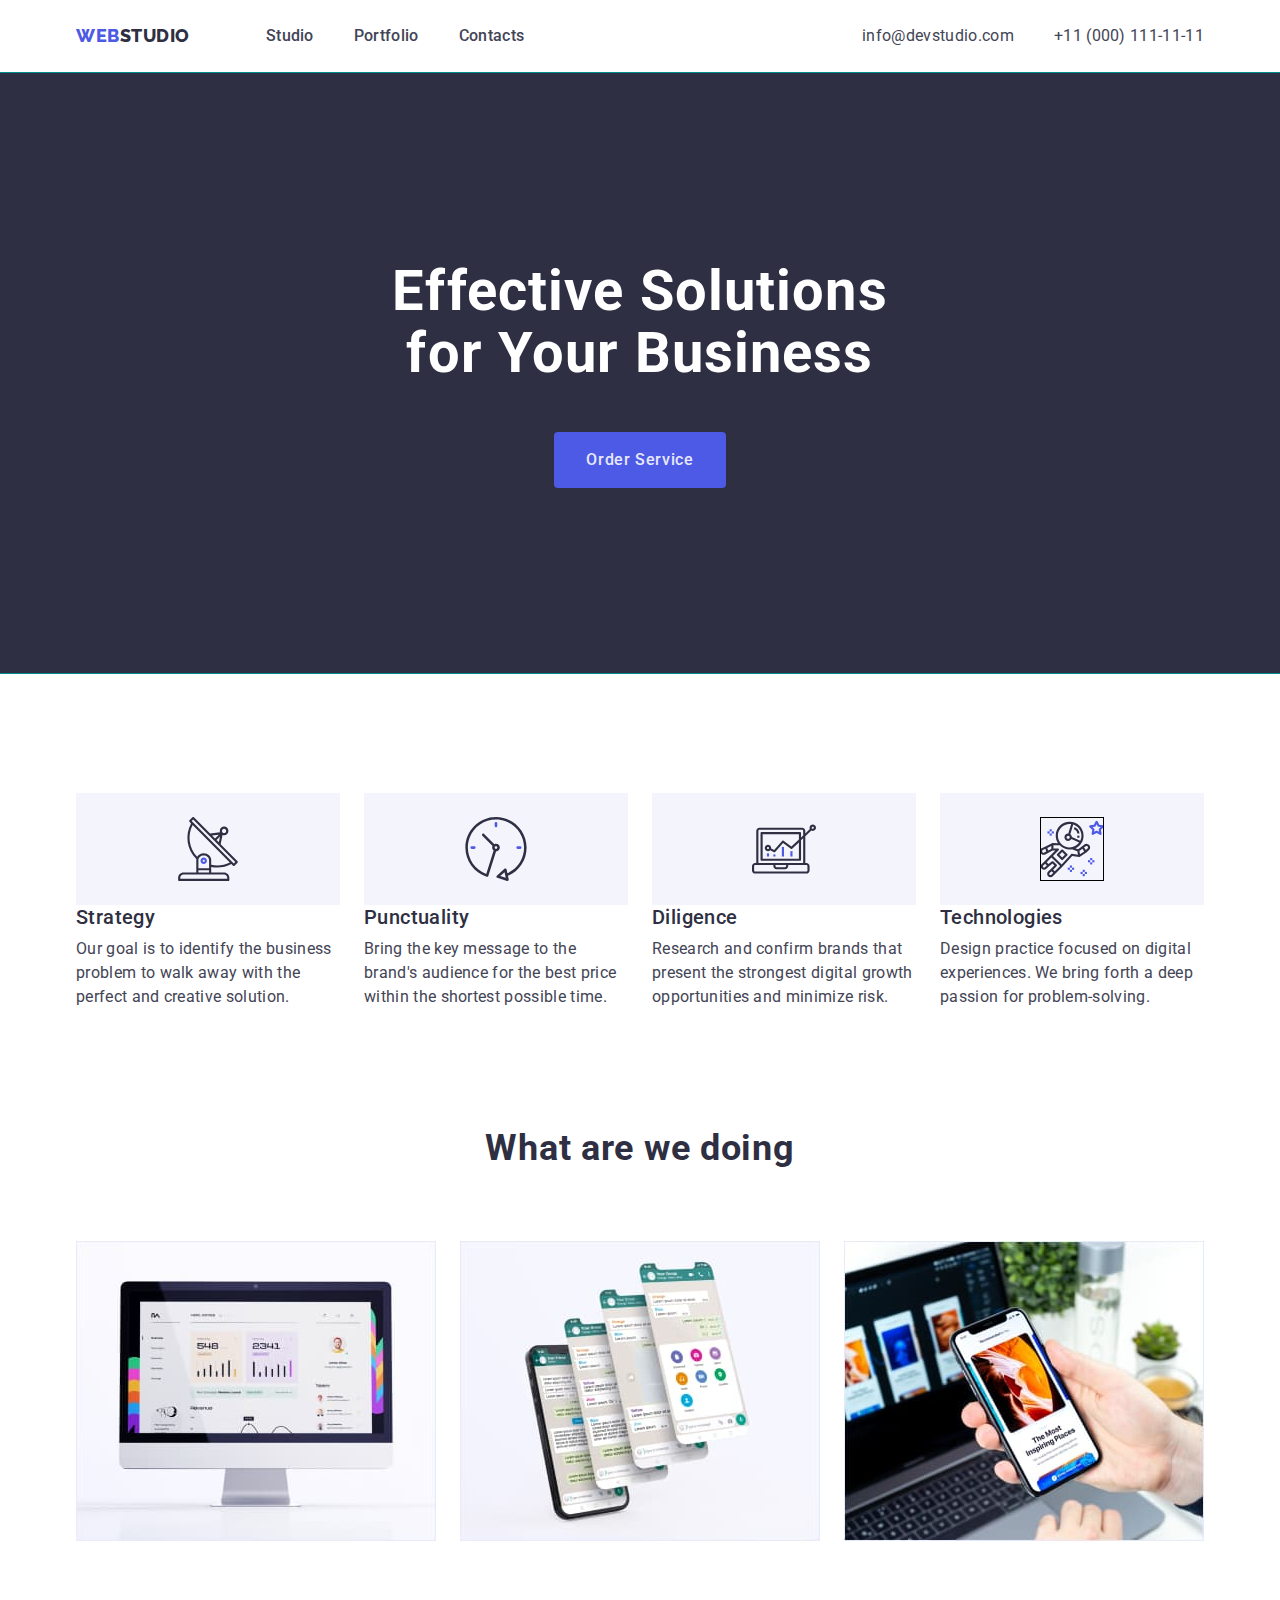
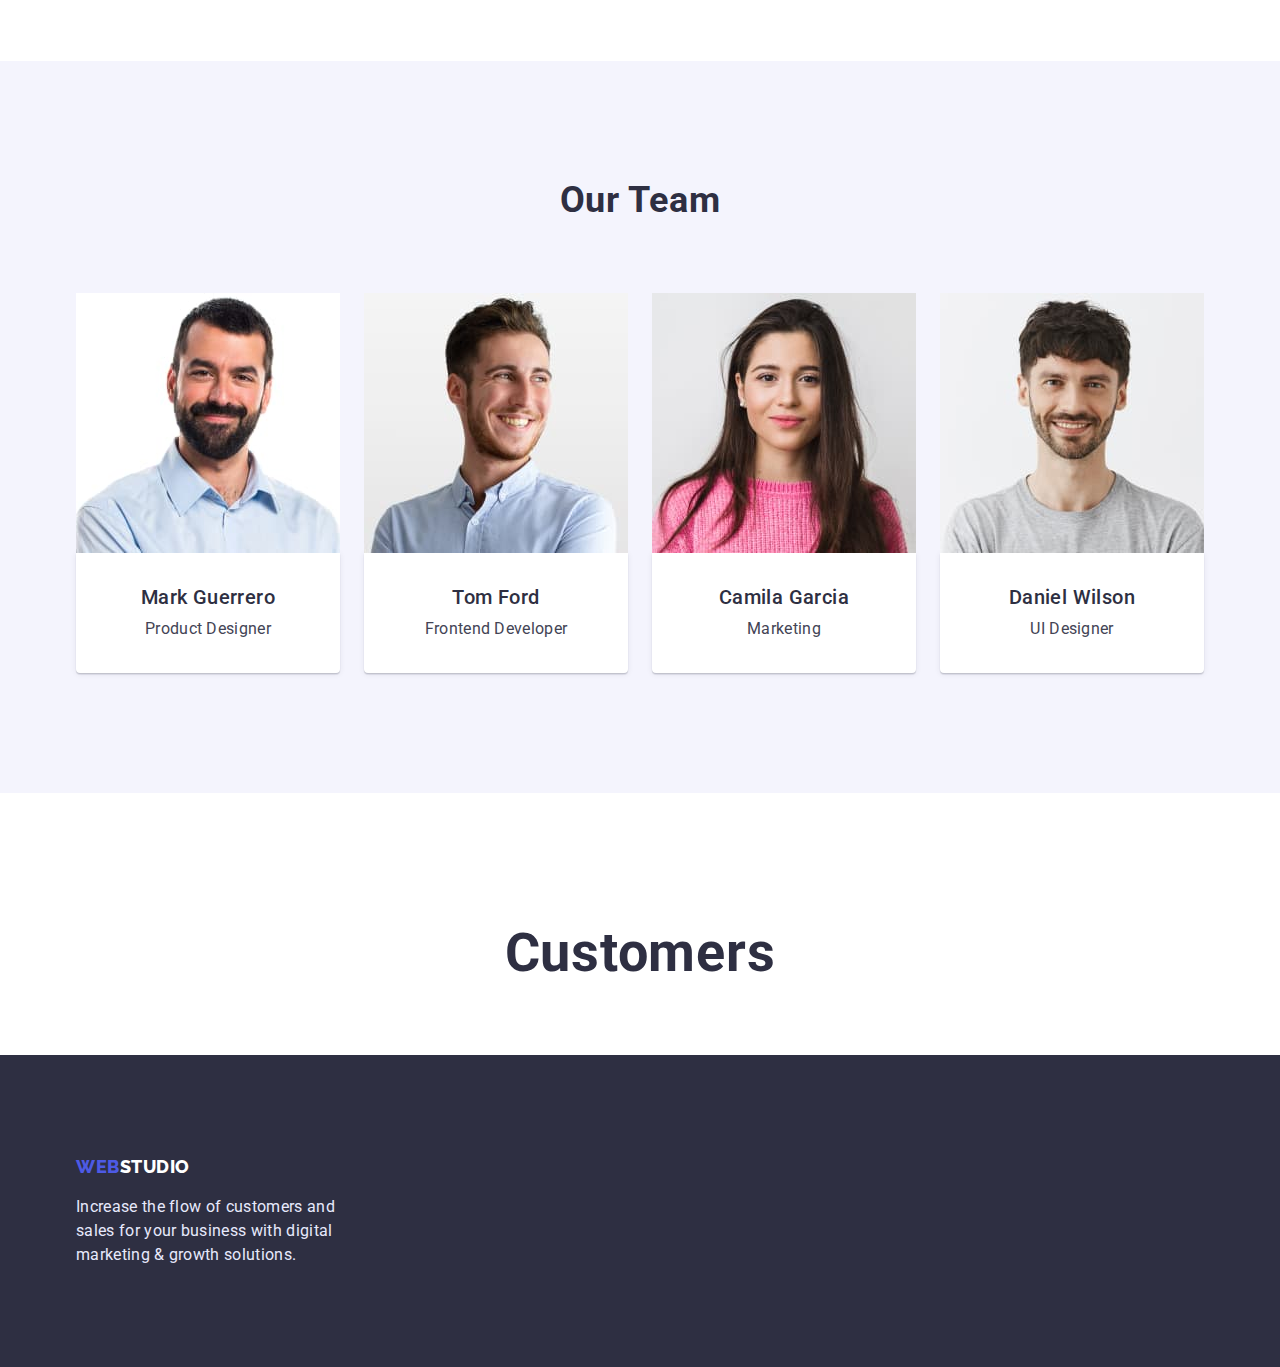
==== commit cec9a5a5: "end hw3" ====
--- a/index.html
+++ b/index.html
@@ -60,6 +60,7 @@
     <main>
       <section class="hero-title">
         <div class="container">
+          
           <h1 class="hero-item">Effective Solutions for Your Business</h1>
           <button class="button" type="button">Order Service</button>
         </div>
@@ -70,7 +71,7 @@
           <h2 class="principle-visually-hidden">Principle of operation</h2>
           
           <ul class="principle-list list">
-            <li class="principle-item">
+            <li class="principle-item icon-antena">
               
               <h3 class="principle-caption principle-title">Strategy</h3>
               <p class="principle-text desc">
@@ -78,7 +79,7 @@
                 the perfect and creative solution.
               </p>
             </li>
-            <li class="principle-item">
+            <li class="principle-item icon-clock">
              
               <h3 class="punctuality-caption principle-title">Punctuality</h3>
               <p class="punctuality-text desc">
@@ -86,14 +87,14 @@
                 within the shortest possible time.
               </p>  
             </li>
-            <li class="principle-item">
+            <li class="principle-item icon-diagram">
               <h3 class="diligence-caption principle-title">Diligence</h3>
               <p class="diligence-text desc">
                 Research and confirm brands that present the strongest digital
                 growth opportunities and minimize risk.
               </p>
             </li>
-            <li class="principle-item">
+            <li class="principle-item icon-cosmos">
               <h3 class="technologies-caption principle-title">Technologies</h3>
               <p class="technologies-text desc">
                 Design practice focused on digital experiences. We bring forth a
@@ -124,7 +125,7 @@
         <div class="container"> 
           <h2 class="team-caption">Our Team</h2>
         <ul class="team-list list">
-            <li>
+            <li class="team-item-list">
               <img
                 src="./images/img1.jpg"
                 
@@ -173,6 +174,11 @@
         
       </div>
       </section>
+      <section class="customers">
+        <div class="container">
+        <h2>Customers</h2>
+        </div>
+      </section>
     </main>
     <footer class="footer">
       <div class="container">
--- a/css/styles.css
+++ b/css/styles.css
@@ -207,10 +207,28 @@
 
 .hero-title {
   background-color: var(--dark);
-  text-align: center;
+  
+  text-align: center;
+  
 
   padding-top: 188px;
   padding-bottom: 188px;
+}
+.hero-title{
+ max-width: 1440px;
+  height:600px;
+  margin-left: auto;
+  margin-right: auto;
+  outline: 1px solid darkcyan;
+  background-image: linear-gradient(to right,
+        rgba(46, 47, 66, 0.7));
+  background-image: url('../images/people-office.png');
+ 
+  background-repeat: no-repeat;
+  background-position: center ;
+  background-size: cover
+  ;
+
 }
 .hero-item {
   max-width: 496px;
@@ -279,7 +297,35 @@
   width: 264px;
 }
 
-/* Section work */
+
+.principle-item::before{
+display: block;
+content: "";
+height: 112px;
+width: 264px;
+background-size: 64px;
+background-repeat: no-repeat;
+background-position: center ;
+background-color:var(--light);
+
+}
+.principle-item.icon-antena::before{
+background-image: url(../images/antenna.svg);
+
+}
+.principle-item.icon-clock::before{
+background-image: url(../images/clock.svg);
+}
+
+.principle-item.icon-diagram::before{
+background-image: url(../images/diagram.svg);
+}
+
+.principle-item.icon-cosmos::before{
+  background-image: url(../images/astronaut.svg)
+
+}
+/* Section work  */
 
 .work-caption,
 .team-caption {
@@ -346,6 +392,22 @@
 gap: 24px;
 
 } 
+
+.team-item-list::after{
+  background-image: url(../images/Ellipse.png);
+}
+
+/* -----Section customers */
+.customers{
+  padding-top: 130px;
+  padding-bottom: 72px;
+  font-weight: 700;
+  font-size: 36px;
+  line-height: 1.11;
+  text-align: center;
+  letter-spacing: 0.02em;
+  text-transform: capitalize;
+}
 
 /* Footer */
 
@@ -465,7 +527,7 @@
   line-height: 1.5;
   letter-spacing: 0.02em;
   color: var(--text);
-  margin-left: 8px;
+  
    /* background-color: tomato; */
 }
 .project-item {
